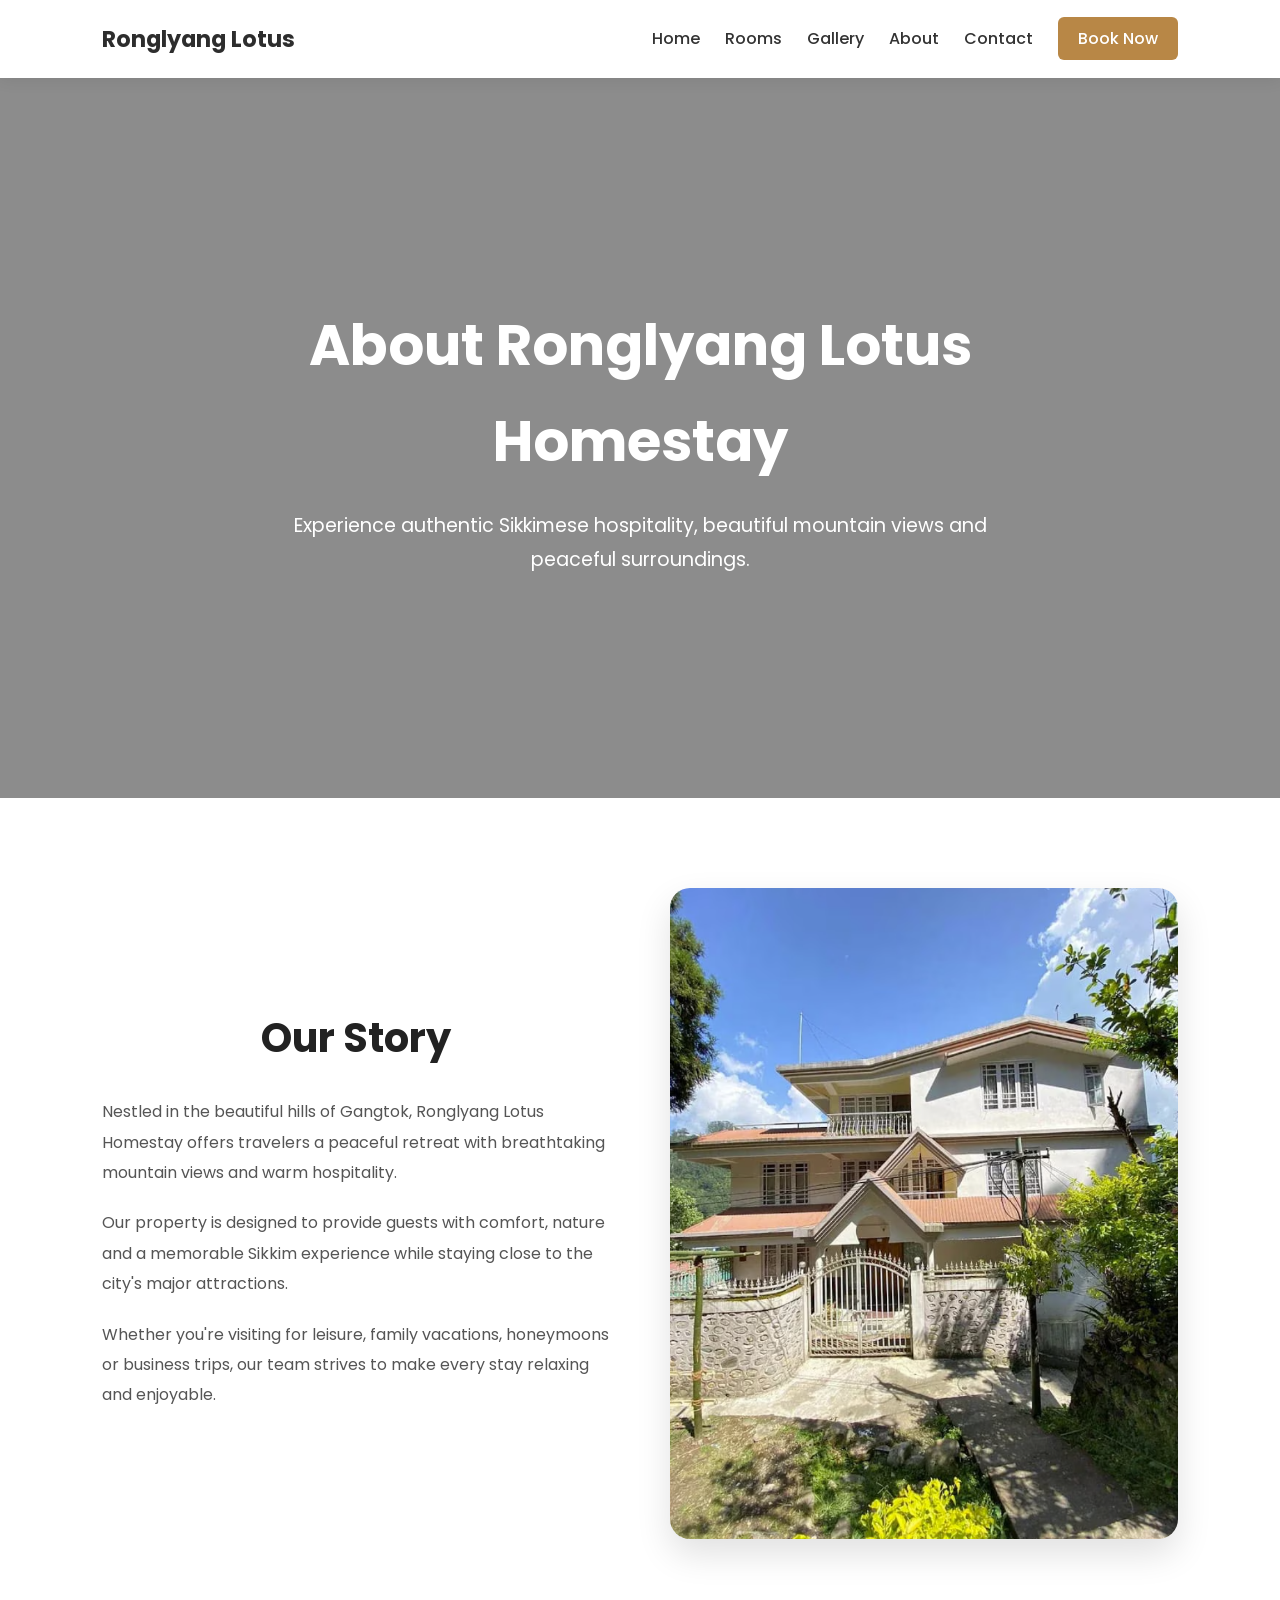
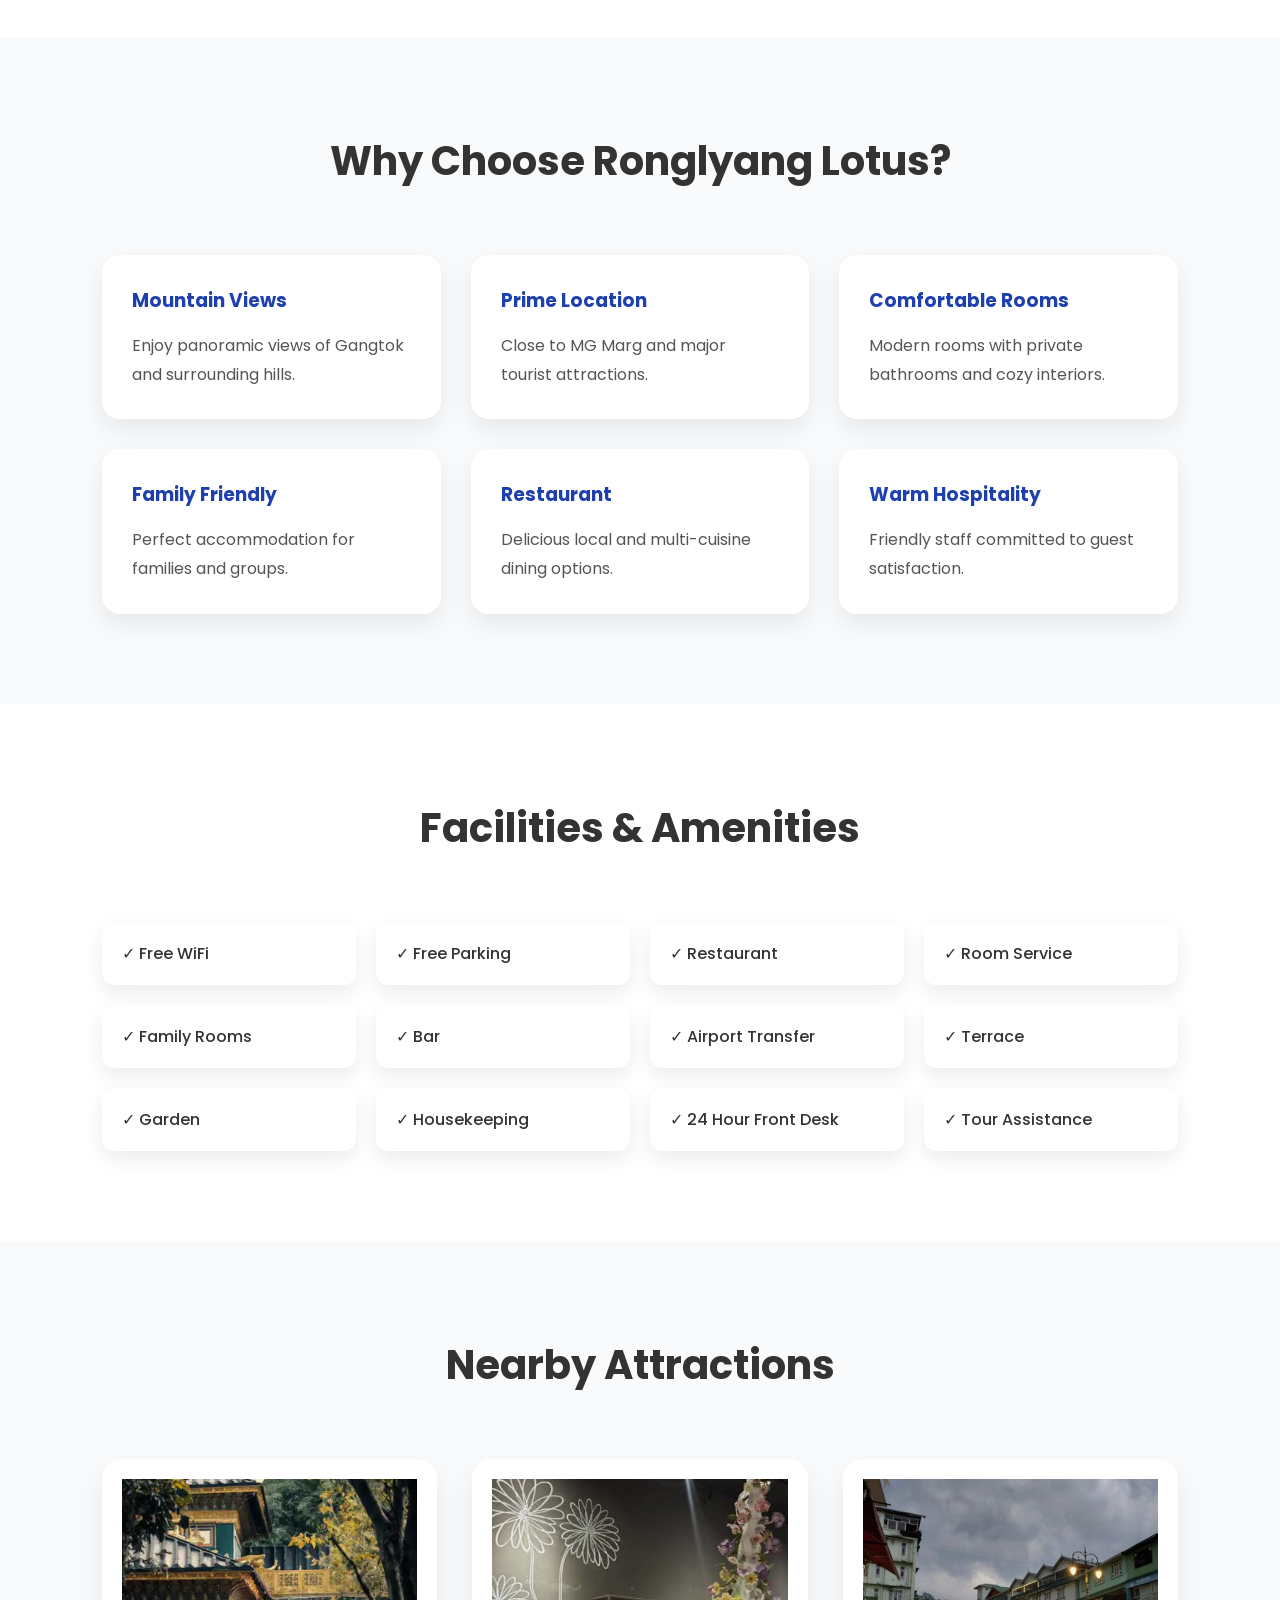
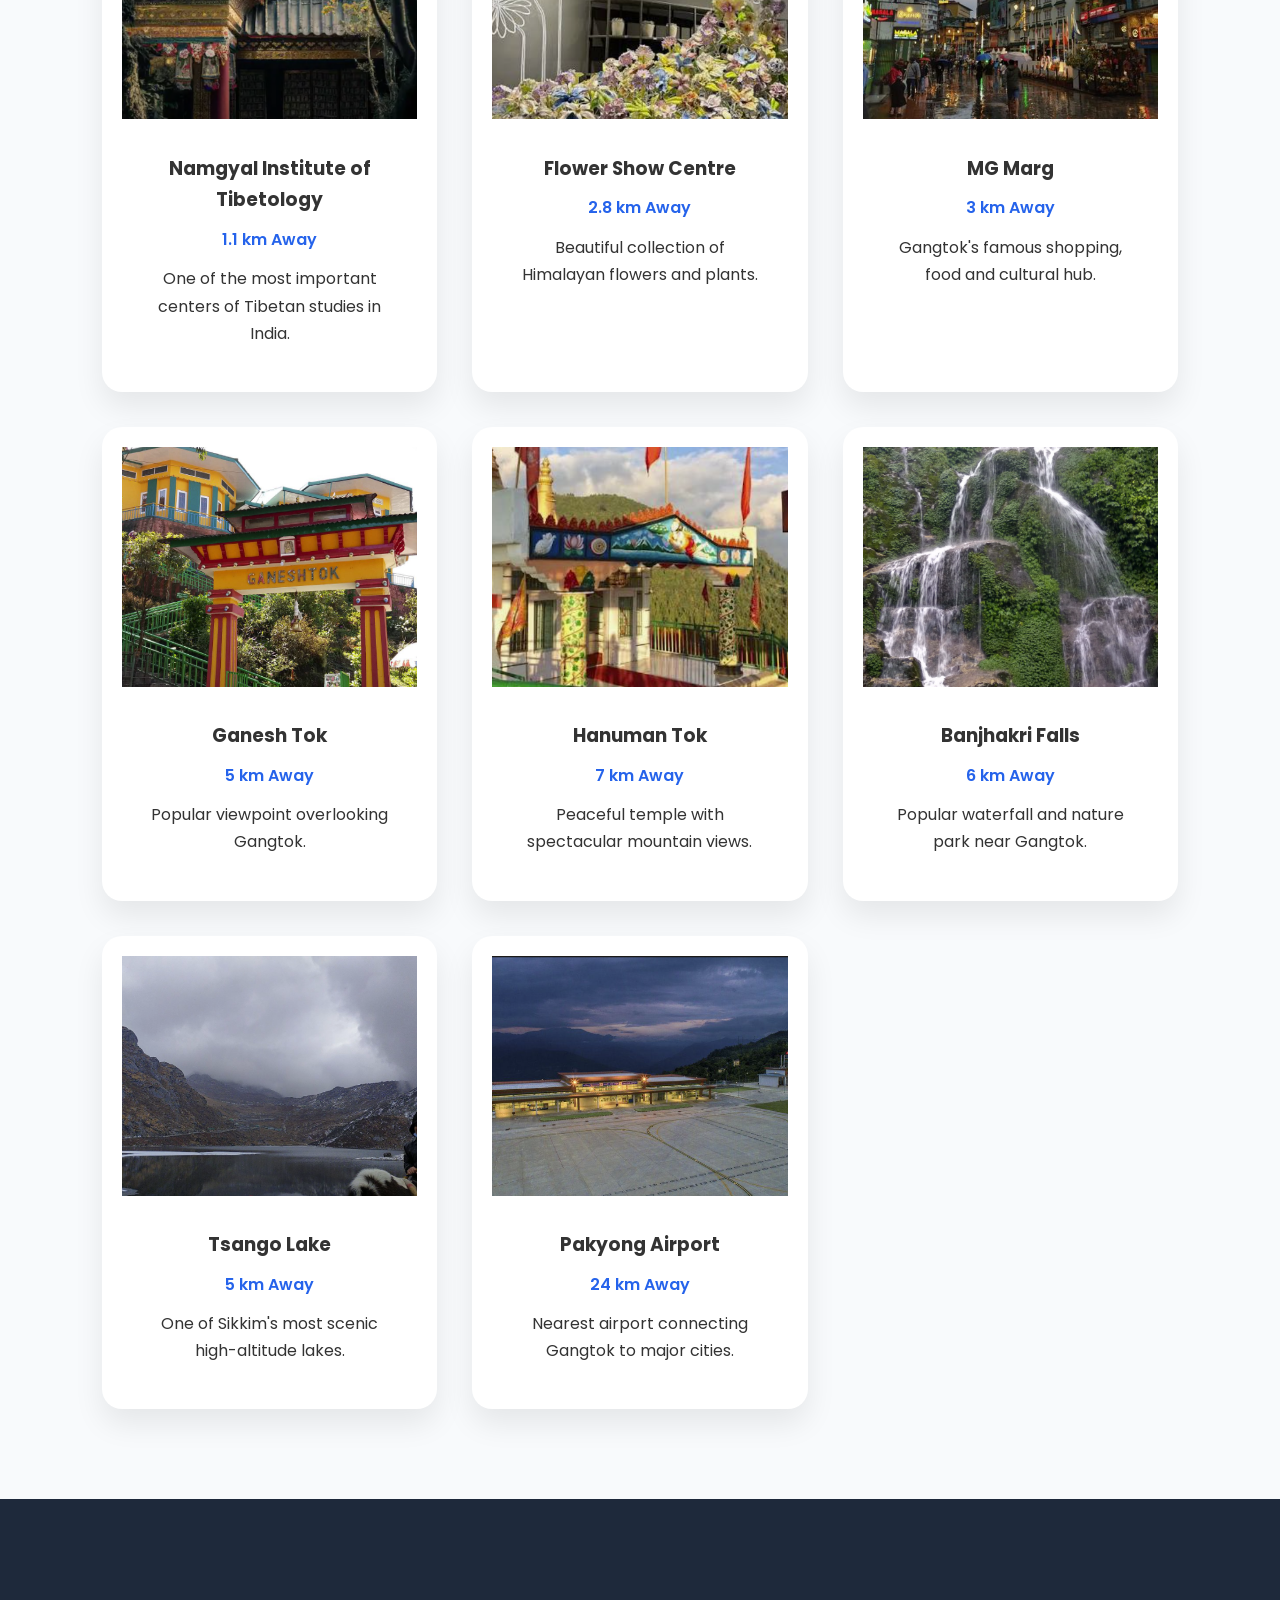
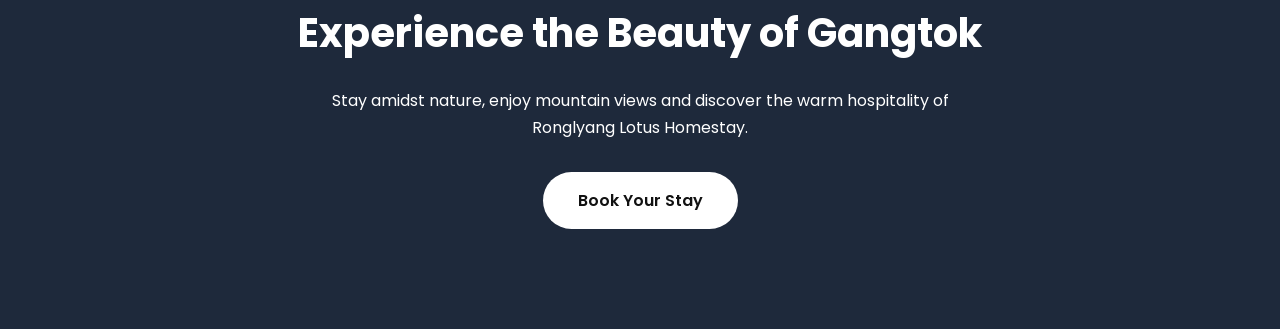
==== about.html @ 5c5edafa "Update about.html" ====
<!DOCTYPE html>
<html lang="en">

<head>

<meta charset="UTF-8">
<meta name="viewport" content="width=device-width, initial-scale=1.0">

<title>About Us | Ronglyang Lotus Homestay</title>

<link rel="stylesheet" href="assets/css/style.css">
<link rel="stylesheet" href="assets/css/about.css">

<link href="https://fonts.googleapis.com/css2?family=Poppins:wght@300;400;500;600;700&display=swap" rel="stylesheet">

</head>

<body>

<header>

<nav class="navbar">

<div class="logo">Ronglyang Lotus</div>

<ul class="nav-menu">
<li><a href="index.html">Home</a></li>
<li><a href="rooms.html">Rooms</a></li>
<li><a href="gallery.html">Gallery</a></li>
<li><a href="about.html">About</a></li>
<li><a href="contact.html">Contact</a></li>

<li>
<a href="contact.html" class="book-btn">
Book Now
</a>
</li>

</ul>

</nav>

</header>

<!-- HERO -->

<section class="about-hero">

<div class="about-hero-content">

<h1>About Ronglyang Lotus Homestay</h1>

<p>
Experience authentic Sikkimese hospitality,
beautiful mountain views and peaceful surroundings.
</p>

</div>

</section>

<!-- STORY -->

<section class="story-section">

<div class="story-grid">

<div class="story-content">

<h2>Our Story</h2>

<p>
Nestled in the beautiful hills of Gangtok, Ronglyang Lotus Homestay offers travelers a peaceful retreat with breathtaking mountain views and warm hospitality.
</p>

<p>
Our property is designed to provide guests with comfort, nature and a memorable Sikkim experience while staying close to the city's major attractions.
</p>

<p>
Whether you're visiting for leisure, family vacations, honeymoons or business trips, our team strives to make every stay relaxing and enjoyable.
</p>

</div>

<div class="story-image">

<img src="assets/gallery1.png" alt="Ronglyang Lotus Homestay">

</div>

</div>

</section>

<!-- WHY CHOOSE US -->

<section class="features-section">

<h2 class="section-title">
Why Choose Ronglyang Lotus?
</h2>

<div class="features-grid">

<div class="feature-card">
<h3>Mountain Views</h3>
<p>Enjoy panoramic views of Gangtok and surrounding hills.</p>
</div>

<div class="feature-card">
<h3>Prime Location</h3>
<p>Close to MG Marg and major tourist attractions.</p>
</div>

<div class="feature-card">
<h3>Comfortable Rooms</h3>
<p>Modern rooms with private bathrooms and cozy interiors.</p>
</div>

<div class="feature-card">
<h3>Family Friendly</h3>
<p>Perfect accommodation for families and groups.</p>
</div>

<div class="feature-card">
<h3>Restaurant</h3>
<p>Delicious local and multi-cuisine dining options.</p>
</div>

<div class="feature-card">
<h3>Warm Hospitality</h3>
<p>Friendly staff committed to guest satisfaction.</p>
</div>

</div>

</section>

<!-- FACILITIES -->

<section class="facilities-section">

<h2 class="section-title">
Facilities & Amenities
</h2>

<div class="facilities-grid">

<div class="facility-item">✓ Free WiFi</div>
<div class="facility-item">✓ Free Parking</div>
<div class="facility-item">✓ Restaurant</div>
<div class="facility-item">✓ Room Service</div>
<div class="facility-item">✓ Family Rooms</div>
<div class="facility-item">✓ Bar</div>
<div class="facility-item">✓ Airport Transfer</div>
<div class="facility-item">✓ Terrace</div>
<div class="facility-item">✓ Garden</div>
<div class="facility-item">✓ Housekeeping</div>
<div class="facility-item">✓ 24 Hour Front Desk</div>
<div class="facility-item">✓ Tour Assistance</div>

</div>

</section>

<!-- NEARBY ATTRACTIONS -->

<section class="attractions-section">

<h2 class="section-title">
Nearby Attractions
</h2>

<div class="attractions-grid">

<div class="attraction-card">

<img src="assets/tibetology.png">

<div class="attraction-content">
<h3>Namgyal Institute of Tibetology</h3>
<p class="distance">1.1 km Away</p>
<p>One of the most important centers of Tibetan studies in India.</p>
</div>

</div>

<div class="attraction-card">

<img src="assets/flower.png">

<div class="attraction-content">
<h3>Flower Show Centre</h3>
<p class="distance">2.8 km Away</p>
<p>Beautiful collection of Himalayan flowers and plants.</p>
</div>

</div>

<div class="attraction-card">

<img src="assets/mg-marg.png">

<div class="attraction-content">
<h3>MG Marg</h3>
<p class="distance">3 km Away</p>
<p>Gangtok's famous shopping, food and cultural hub.</p>
</div>

</div>

<div class="attraction-card">

<img src="assets/ganesh.png">

<div class="attraction-content">
<h3>Ganesh Tok</h3>
<p class="distance">5 km Away</p>
<p>Popular viewpoint overlooking Gangtok.</p>
</div>

</div>

<div class="attraction-card">

<img src="assets/hanuman.png">

<div class="attraction-content">
<h3>Hanuman Tok</h3>
<p class="distance">7 km Away</p>
<p>Peaceful temple with spectacular mountain views.</p>
</div>

</div>

<div class="attraction-card">

<img src="assets/Bhachakri.png">

<div class="attraction-content">
<h3>Banjhakri Falls</h3>
<p class="distance">6 km Away</p>
<p>Popular waterfall and nature park near Gangtok.</p>
</div>

</div>

<div class="attraction-card">

<img src="assets/tsomgo.png">

<div class="attraction-content">
<h3>Tsango Lake</h3>
<p class="distance">5 km Away</p>
<p>One of Sikkim's most scenic high-altitude lakes.</p>
</div>

</div>

<div class="attraction-card">

<img src="assets/pakyong-airport.png">

<div class="attraction-content">
<h3>Pakyong Airport</h3>
<p class="distance">24 km Away</p>
<p>Nearest airport connecting Gangtok to major cities.</p>
</div>

</div>

</div>

</section>

<section class="about-cta">

<h2>
Experience the Beauty of Gangtok
</h2>

<p>
Stay amidst nature, enjoy mountain views and discover the warm hospitality of Ronglyang Lotus Homestay.
</p>

<a href="contact.html" class="about-btn">
Book Your Stay
</a>

</section>

<script src="assets/js/app.js"></script>

</body>
</html>
---- assets/css/style.css ----
*{
margin:0;
padding:0;
box-sizing:border-box;
font-family:'Poppins',sans-serif;
}

html{
scroll-behavior:smooth;
}

body{
color:#333;
background:#fff;
line-height:1.7;
}

.container{
width:90%;
max-width:1200px;
margin:auto;
}

a{
text-decoration:none;
}

/* NAVBAR */

.navbar{
display:flex;
justify-content:space-between;
align-items:center;
padding:20px 8%;
background:#fff;
position:sticky;
top:0;
z-index:1000;
box-shadow:0 2px 15px rgba(0,0,0,.08);
}

.logo{
font-size:1.4rem;
font-weight:700;
color:#2d2d2d;
}

.nav-menu{
display:flex;
list-style:none;
gap:25px;
align-items:center;
}

.nav-menu a{
color:#333;
font-weight:500;
}

.book-btn{
background:#b88746;
color:#fff !important;
padding:10px 20px;
border-radius:6px;
}

/* HERO */

.hero{
height:100vh;

background:
linear-gradient(
rgba(0,0,0,.45),
rgba(0,0,0,.45)
),
url('../images/hero/hero.jpg');

background-size:cover;
background-position:center;

display:flex;
justify-content:center;
align-items:center;
text-align:center;
}

.hero-content{
max-width:800px;
padding:20px;
color:white;
}

.tagline{
display:inline-block;
padding:8px 20px;
background:rgba(255,255,255,.15);
border-radius:50px;
margin-bottom:20px;
}

.hero h1{
font-size:4rem;
margin-bottom:20px;
}

.hero p{
font-size:1.1rem;
margin-bottom:30px;
}

.hero-buttons{
display:flex;
justify-content:center;
gap:15px;
flex-wrap:wrap;
}

.primary-btn{
background:#b88746;
color:white;
padding:15px 30px;
border-radius:8px;
}

.secondary-btn{
border:2px solid white;
color:white;
padding:15px 30px;
border-radius:8px;
}

/* SECTIONS */

section{
padding:90px 0;
}

section h2{
text-align:center;
margin-bottom:40px;
font-size:2rem;
}

/* ABOUT */

.about p{
max-width:900px;
margin:auto;
text-align:center;
}

/* FEATURES */

.feature-grid{
display:grid;
grid-template-columns:repeat(auto-fit,minmax(250px,1fr));
gap:25px;
}

.feature-card{
padding:25px;
background:white;
border-radius:12px;
box-shadow:0 5px 20px rgba(0,0,0,.08);
}

/* ROOMS */

.room-grid{
display:grid;
grid-template-columns:repeat(auto-fit,minmax(300px,1fr));
gap:30px;
}

.room-card{
background:white;
border-radius:12px;
overflow:hidden;
box-shadow:0 5px 20px rgba(0,0,0,.08);
}

.room-card img{
width:100%;
height:250px;
object-fit:cover;
}

.room-content{
padding:20px;
}

.room-content a{
display:inline-block;
margin-top:15px;
color:#b88746;
font-weight:600;
}

/* ATTRACTIONS */

.attraction-grid{
display:grid;
grid-template-columns:repeat(auto-fit,minmax(200px,1fr));
gap:20px;
}

.attraction-card{
padding:20px;
text-align:center;
background:#f5f5f5;
border-radius:10px;
}

/* CTA */

.cta{
background:#111;
color:white;
text-align:center;
}

.cta p{
margin:20px 0;
}

/* FOOTER */

footer{
background:#000;
color:white;
text-align:center;
padding:40px 0;
}

footer h3{
margin-bottom:10px;
}

/* MOBILE */

@media(max-width:768px){

.navbar{
flex-direction:column;
gap:15px;
}

.nav-menu{
flex-wrap:wrap;
justify-content:center;
}

.hero h1{
font-size:2.4rem;
}

.hero p{
font-size:1rem;
}
/* ABOUT PAGE */

.about-hero{
height:60vh;

background:
linear-gradient(
rgba(0,0,0,.45),
rgba(0,0,0,.45)
),
url('../images/hero/hero.jpg');

background-size:cover;
background-position:center;

display:flex;
justify-content:center;
align-items:center;
text-align:center;
color:white;
}

.about-hero-content h1{
font-size:3rem;
margin-bottom:15px;
}

.about-story{
padding:80px 0;
}

.about-grid{
display:grid;
grid-template-columns:1fr 1fr;
gap:50px;
align-items:center;
}

.about-image{
width:100%;
border-radius:15px;
}

.why-us{
padding:80px 0;
background:#fafafa;
}

.why-grid{
display:grid;
grid-template-columns:
repeat(auto-fit,minmax(250px,1fr));
gap:25px;
margin-top:40px;
}

.why-card{
background:white;
padding:25px;
border-radius:10px;
box-shadow:0 5px 20px rgba(0,0,0,.08);
}

.facilities{
padding:80px 0;
}

.facility-grid{
display:grid;
grid-template-columns:
repeat(auto-fit,minmax(220px,1fr));
gap:20px;
margin-top:40px;
}

.facility{
background:#f7f7f7;
padding:20px;
text-align:center;
border-radius:10px;
}

.attractions-section{
padding:80px 0;
background:#fafafa;
}

.attraction-grid{
display:grid;
grid-template-columns:
repeat(auto-fit,minmax(250px,1fr));
gap:25px;
margin-top:40px;
}

.attraction-box{
background:white;
padding:25px;
border-radius:10px;
box-shadow:0 5px 20px rgba(0,0,0,.08);
}

.testimonials{
padding:80px 0;
}

.testimonial-grid{
display:grid;
grid-template-columns:
repeat(auto-fit,minmax(280px,1fr));
gap:25px;
margin-top:40px;
}

.testimonial{
background:white;
padding:25px;
border-radius:10px;
box-shadow:0 5px 20px rgba(0,0,0,.08);
}

.testimonial h4{
margin-top:15px;
color:#b88746;
}

@media(max-width:900px){

.about-grid{
grid-template-columns:1fr;
}

.about-hero-content h1{
font-size:2.2rem;
}

}
/* ==========================
   GALLERY PAGE
========================== */

.gallery-hero{
height:60vh;

background:
linear-gradient(
rgba(0,0,0,.45),
rgba(0,0,0,.45)
),
url('../images/hero/hero.jpg');

background-size:cover;
background-position:center;

display:flex;
justify-content:center;
align-items:center;
text-align:center;
color:white;
}

.gallery-hero-content h1{
font-size:3rem;
margin-bottom:15px;
}

.gallery-section{
padding:80px 0;
}

.gallery-grid{

display:grid;

grid-template-columns:
repeat(auto-fit,minmax(280px,1fr));

gap:20px;

margin-top:40px;
}

.gallery-grid img{

width:100%;

height:260px;

object-fit:cover;

border-radius:12px;

cursor:pointer;

transition:.3s ease;
}

.gallery-grid img:hover{

transform:scale(1.03);
}

/* LIGHTBOX */

.lightbox{

display:none;

position:fixed;

top:0;
left:0;

width:100%;
height:100%;

background:rgba(0,0,0,.9);

justify-content:center;
align-items:center;

z-index:9999;
}

.lightbox-img{

max-width:90%;
max-height:90%;

border-radius:10px;
}

.close-btn{

position:absolute;

top:30px;
right:40px;

font-size:40px;

color:white;

cursor:pointer;
}

@media(max-width:768px){

.gallery-hero-content h1{
font-size:2.2rem;
}

.gallery-grid img{
height:220px;
}

.close-btn{
right:20px;
top:20px;
}
/* ==========================
   CONTACT PAGE
========================== */

.contact-hero{
height:60vh;

background:
linear-gradient(
rgba(0,0,0,.45),
rgba(0,0,0,.45)
),
url('../images/hero/hero.jpg');

background-size:cover;
background-position:center;

display:flex;
justify-content:center;
align-items:center;
text-align:center;

color:white;
}

.contact-hero-content h1{
font-size:3rem;
margin-bottom:15px;
}

.contact-section{
padding:80px 0;
}

.contact-grid{

display:grid;

grid-template-columns:1fr 1fr;

gap:50px;
}

.contact-info h2,
.contact-form-box h2{
margin-bottom:25px;
}

.info-box{
margin-bottom:25px;
}

.contact-form-box form{
display:flex;
flex-direction:column;
gap:15px;
}

.contact-form-box input,
.contact-form-box textarea,
.contact-form-box select{

padding:15px;

border:1px solid #ddd;

border-radius:8px;

font-size:1rem;
}

.contact-form-box button{

background:#b88746;

color:white;

border:none;

padding:15px;

border-radius:8px;

cursor:pointer;

font-size:1rem;
}

.whatsapp-btn{

display:inline-block;

background:#25d366;

color:white;

padding:14px 25px;

border-radius:8px;

margin-top:20px;
}

.map-section{
padding:80px 0;
background:#fafafa;
}

.map-container iframe{

width:100%;

height:450px;

border:none;

border-radius:12px;
}

@media(max-width:900px){

.contact-grid{
grid-template-columns:1fr;
}

.contact-hero-content h1{
font-size:2.2rem;
}

.map-container iframe{
height:350px;
}

.nearby-section{
padding:80px 8%;
background:#fafafa;
}

.scroll-gallery{
display:flex;
overflow-x:auto;
gap:25px;
padding-bottom:20px;
scroll-behavior:smooth;
}

.scroll-gallery::-webkit-scrollbar{
height:8px;
}

.place-card{
min-width:320px;
background:#fff;
border-radius:16px;
overflow:hidden;
box-shadow:0 5px 20px rgba(0,0,0,.08);
}

.place-card img{
width:100%;
height:220px;
object-fit:cover;
}

.place-content{
padding:20px;
}

.place-content h3{
margin-bottom:10px;
}

.place-content span{
display:block;
margin-bottom:10px;
font-weight:600;
color:#0b7dda;
}
}
---- assets/css/about.css ----
/* HERO */

.about-hero{
    height:80vh;
    background:
    linear-gradient(rgba(0,0,0,.45),rgba(0,0,0,.45)),
    url("../images/about/homestay-hero.jpg");
    background-size:cover;
    background-position:center;
    display:flex;
    align-items:center;
    justify-content:center;
    text-align:center;
    color:#fff;
}

.about-hero-content{
    max-width:800px;
    padding:20px;
}

.about-hero h1{
    font-size:3.5rem;
    margin-bottom:20px;
}

.about-hero p{
    font-size:1.2rem;
    line-height:1.8;
}

/* STORY */

.story-section{
    padding:90px 8%;
}

.story-grid{
    display:grid;
    grid-template-columns:1fr 1fr;
    gap:60px;
    align-items:center;
}

.story-content h2{
    font-size:2.5rem;
    margin-bottom:25px;
    color:#222;
}

.story-content p{
    line-height:1.9;
    color:#555;
    margin-bottom:20px;
}

.story-image img{
    width:100%;
    border-radius:20px;
    box-shadow:0 15px 35px rgba(0,0,0,.12);
}

/* FEATURES */

.features-section{
    padding:90px 8%;
    background:#f8fafc;
}

.section-title{
    text-align:center;
    font-size:2.5rem;
    margin-bottom:60px;
}

.features-grid{
    display:grid;
    grid-template-columns:repeat(auto-fit,minmax(280px,1fr));
    gap:30px;
}

.feature-card{
    background:#fff;
    padding:30px;
    border-radius:18px;
    box-shadow:0 10px 25px rgba(0,0,0,.08);
    transition:.3s;
}

.feature-card:hover{
    transform:translateY(-8px);
}

.feature-card h3{
    margin-bottom:15px;
    color:#1e40af;
}

.feature-card p{
    color:#555;
    line-height:1.8;
}

/* FACILITIES */

.facilities-section{
    padding:90px 8%;
}

.facilities-grid{
    display:grid;
    grid-template-columns:repeat(auto-fit,minmax(220px,1fr));
    gap:20px;
}

.facility-item{
    background:#fff;
    padding:18px 20px;
    border-radius:12px;
    box-shadow:0 8px 20px rgba(0,0,0,.08);
    font-weight:500;
}

/* ATTRACTIONS */

.attractions-section{
    padding:90px 8%;
    background:#f8fafc;
}

.attractions-grid{
    display:grid;
    grid-template-columns:repeat(auto-fit,minmax(320px,1fr));
    gap:35px;
}

.attraction-card{
    background:#fff;
    border-radius:20px;
    overflow:hidden;
    box-shadow:0 15px 30px rgba(0,0,0,.08);
    transition:.3s;
}

.attraction-card:hover{
    transform:translateY(-8px);
}

.attraction-card img{
    width:100%;
    height:240px;
    object-fit:cover;
}

.attraction-content{
    padding:25px;
}

.attraction-content h3{
    margin-bottom:10px;
}

.distance{
    color:#2563eb;
    font-weight:600;
    margin-bottom:12px;
}

/* CTA */

.about-cta{
    padding:100px 8%;
    text-align:center;
    background:#1e293b;
    color:white;
}

.about-cta h2{
    font-size:2.5rem;
    margin-bottom:20px;
}

.about-cta p{
    max-width:700px;
    margin:auto;
    margin-bottom:30px;
}

.about-btn{
    display:inline-block;
    background:white;
    color:#111;
    padding:15px 35px;
    border-radius:50px;
    text-decoration:none;
    font-weight:600;
}

/* MOBILE */

@media(max-width:768px){

.story-grid{
    grid-template-columns:1fr;
}

.about-hero h1{
    font-size:2.3rem;
}

.section-title{
    font-size:2rem;
}

}
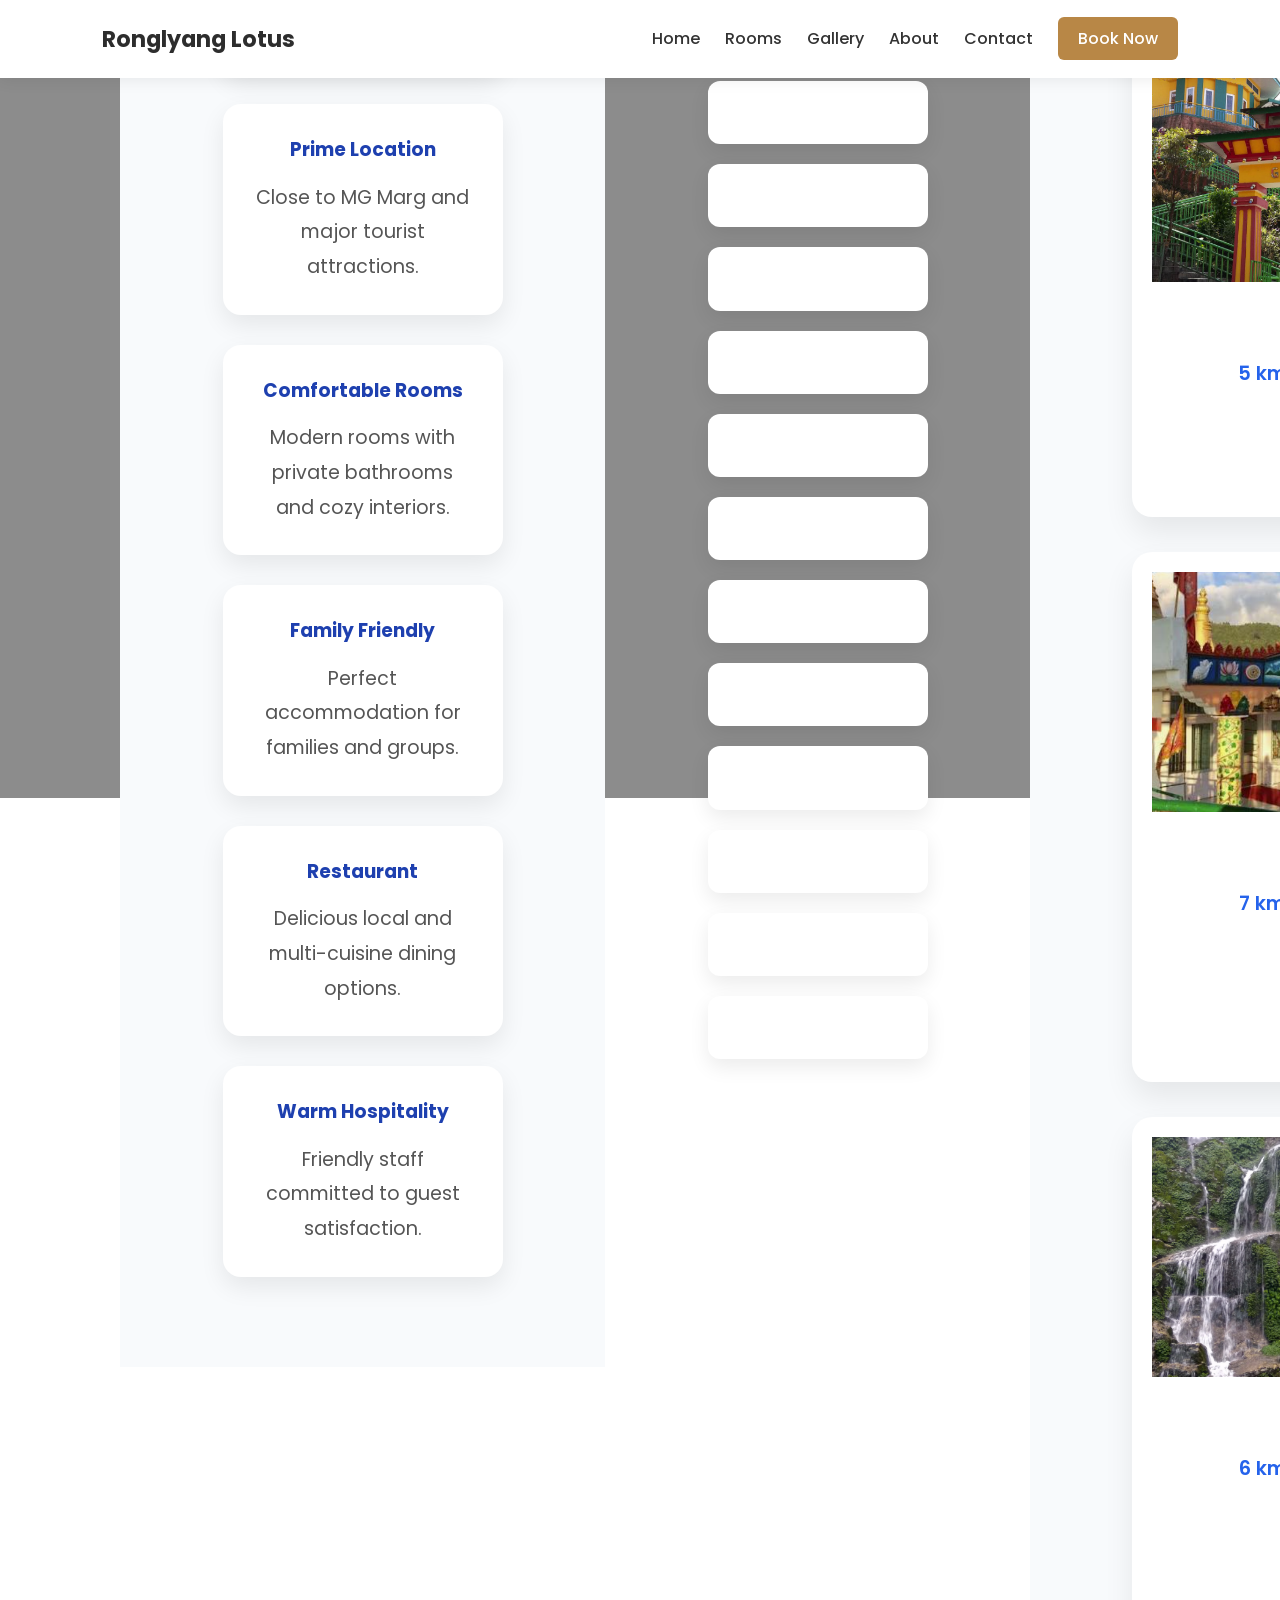
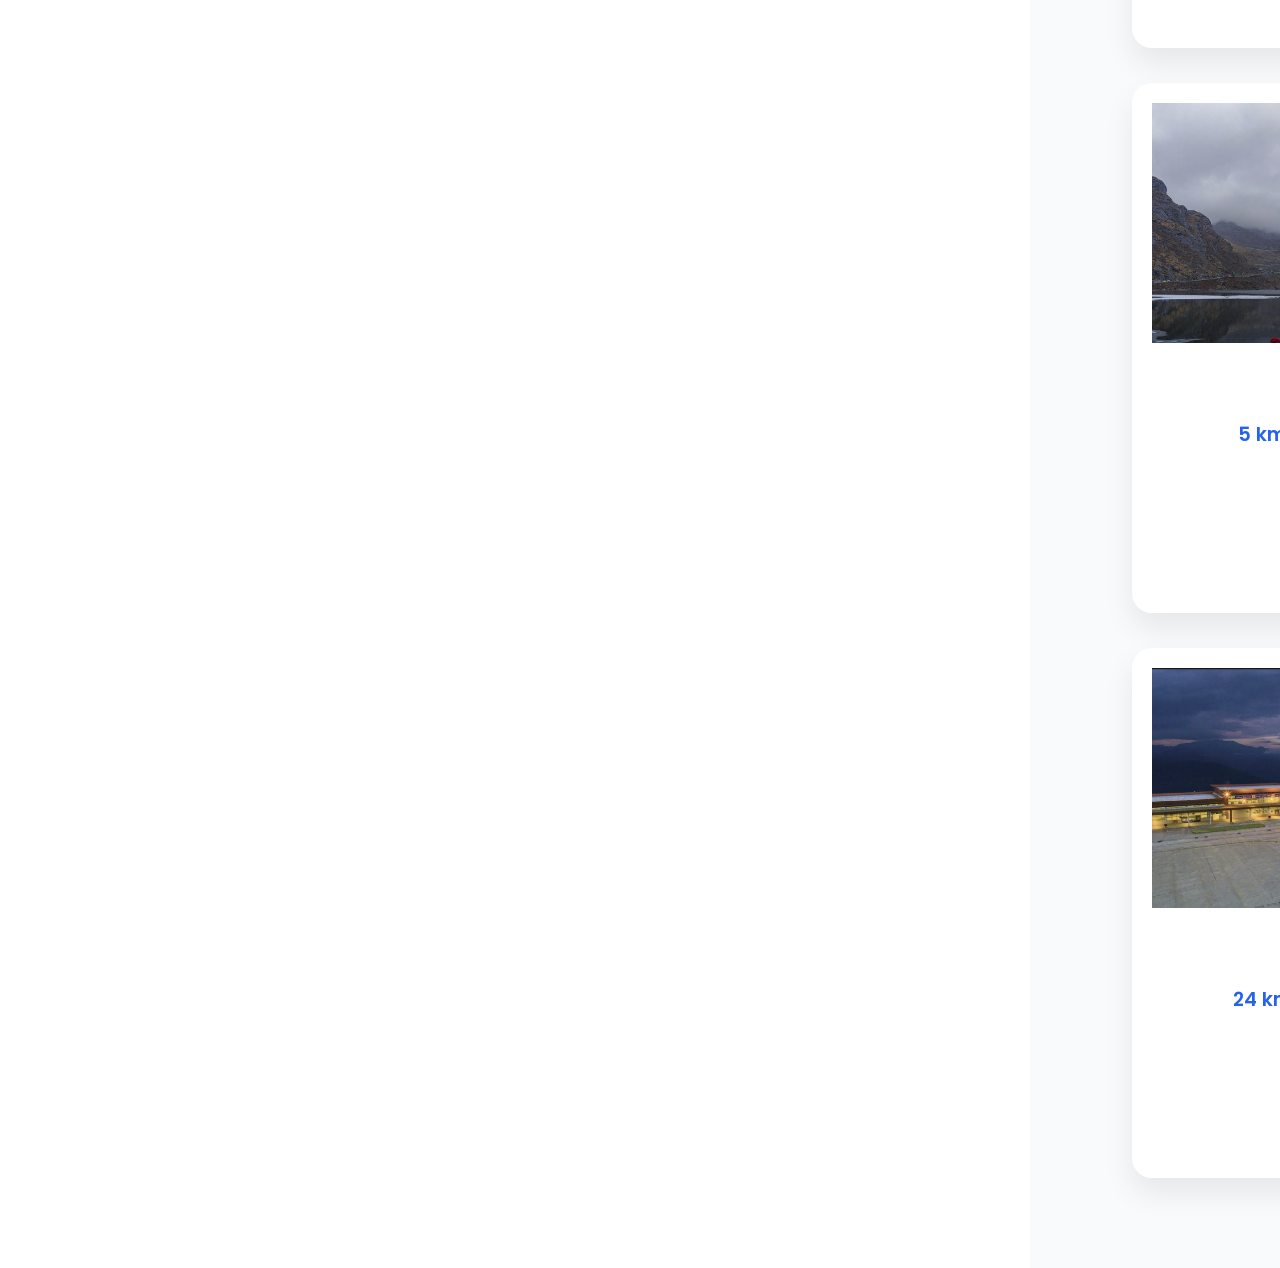
==== commit 9ab9bd3b: "Add hero image to about section Added hero image for Ronglyang Lotus Homestay section." ====
--- a/about.html
+++ b/about.html
@@ -46,6 +46,12 @@
 
 <section class="about-hero">
 
+<img
+src="assets/images/about/homestay-hero.jpg"
+alt="Ronglyang Lotus Homestay"
+class="hero-image"
+>
+
 <div class="about-hero-content">
 
 <h1>About Ronglyang Lotus Homestay</h1>
@@ -56,9 +62,6 @@
 </p>
 
 </div>
-
-</section>
-
 <!-- STORY -->
 
 <section class="story-section">
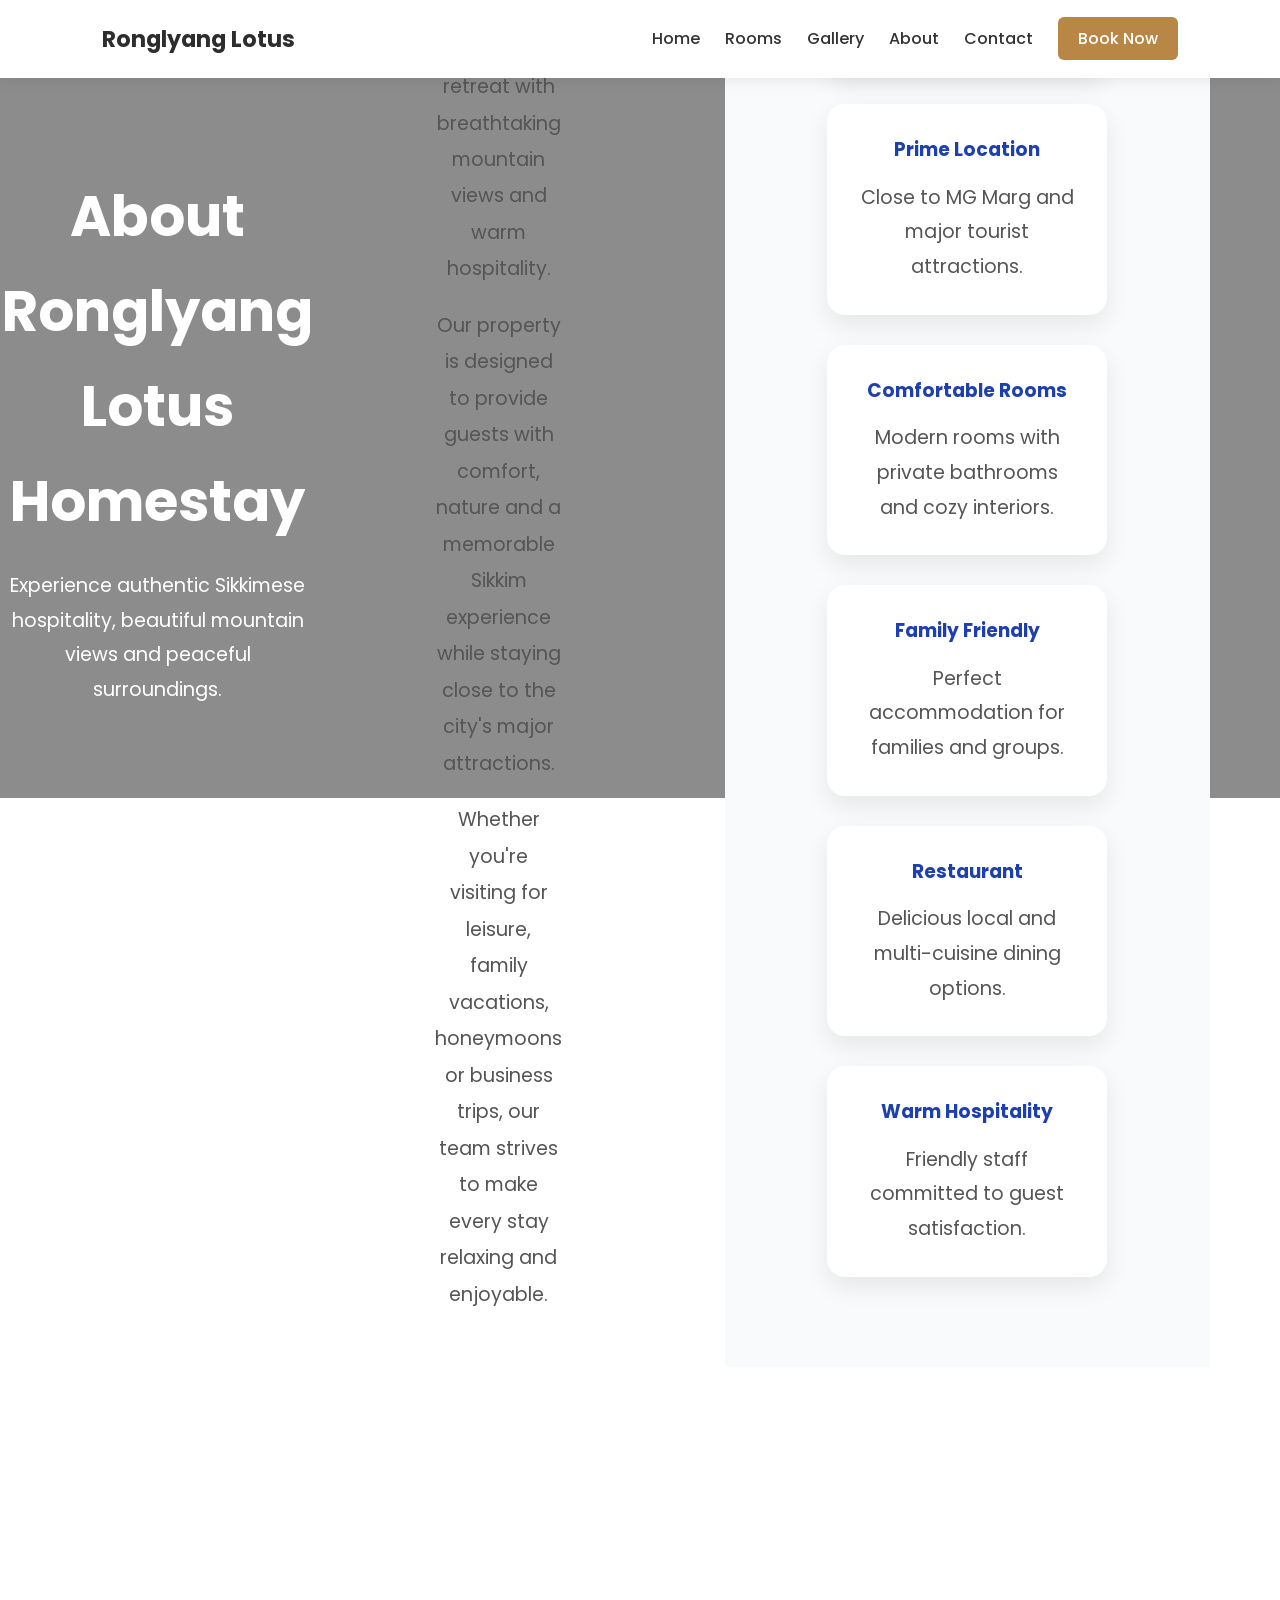
==== commit 2eb8407e: "Update about.html" ====
--- a/about.html
+++ b/about.html
@@ -47,7 +47,7 @@
 <section class="about-hero">
 
 <img
-src="assets/images/about/homestay-hero.jpg"
+src="assets/gallery2.png"
 alt="Ronglyang Lotus Homestay"
 class="hero-image"
 >
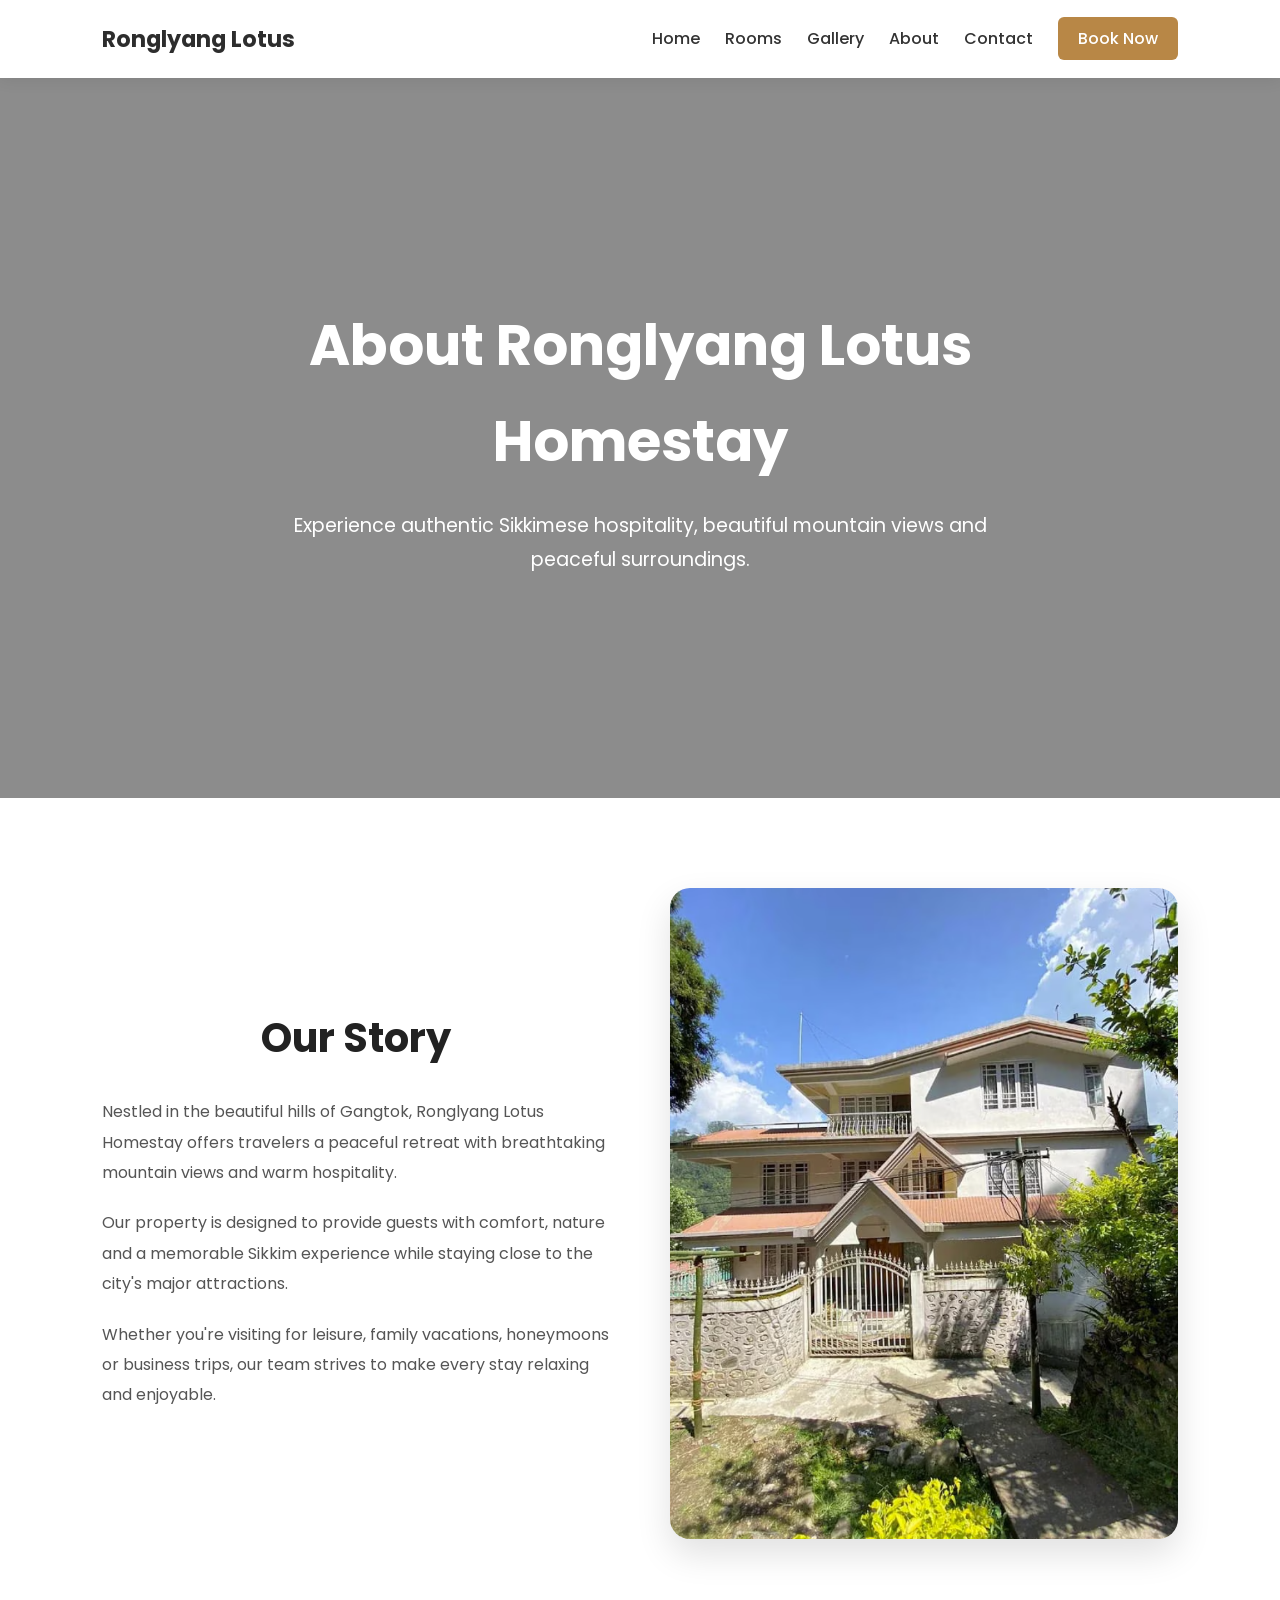
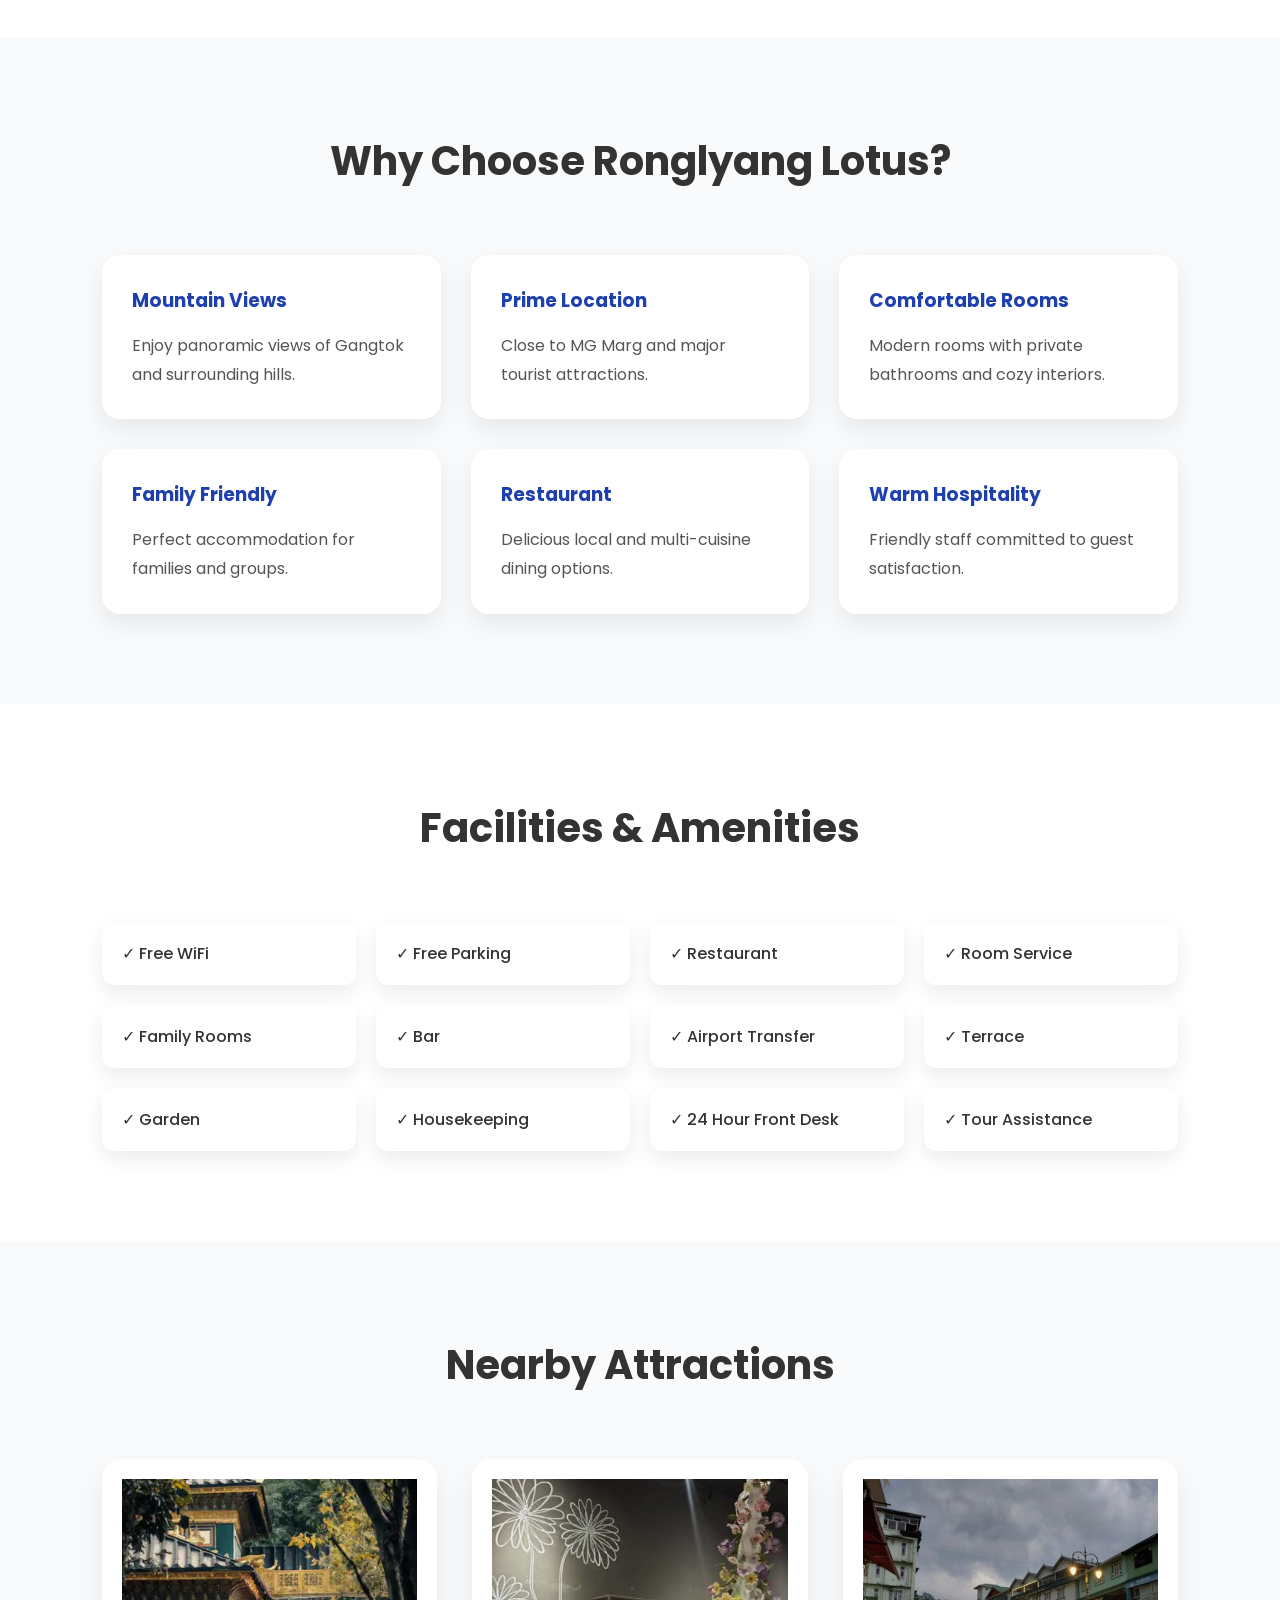
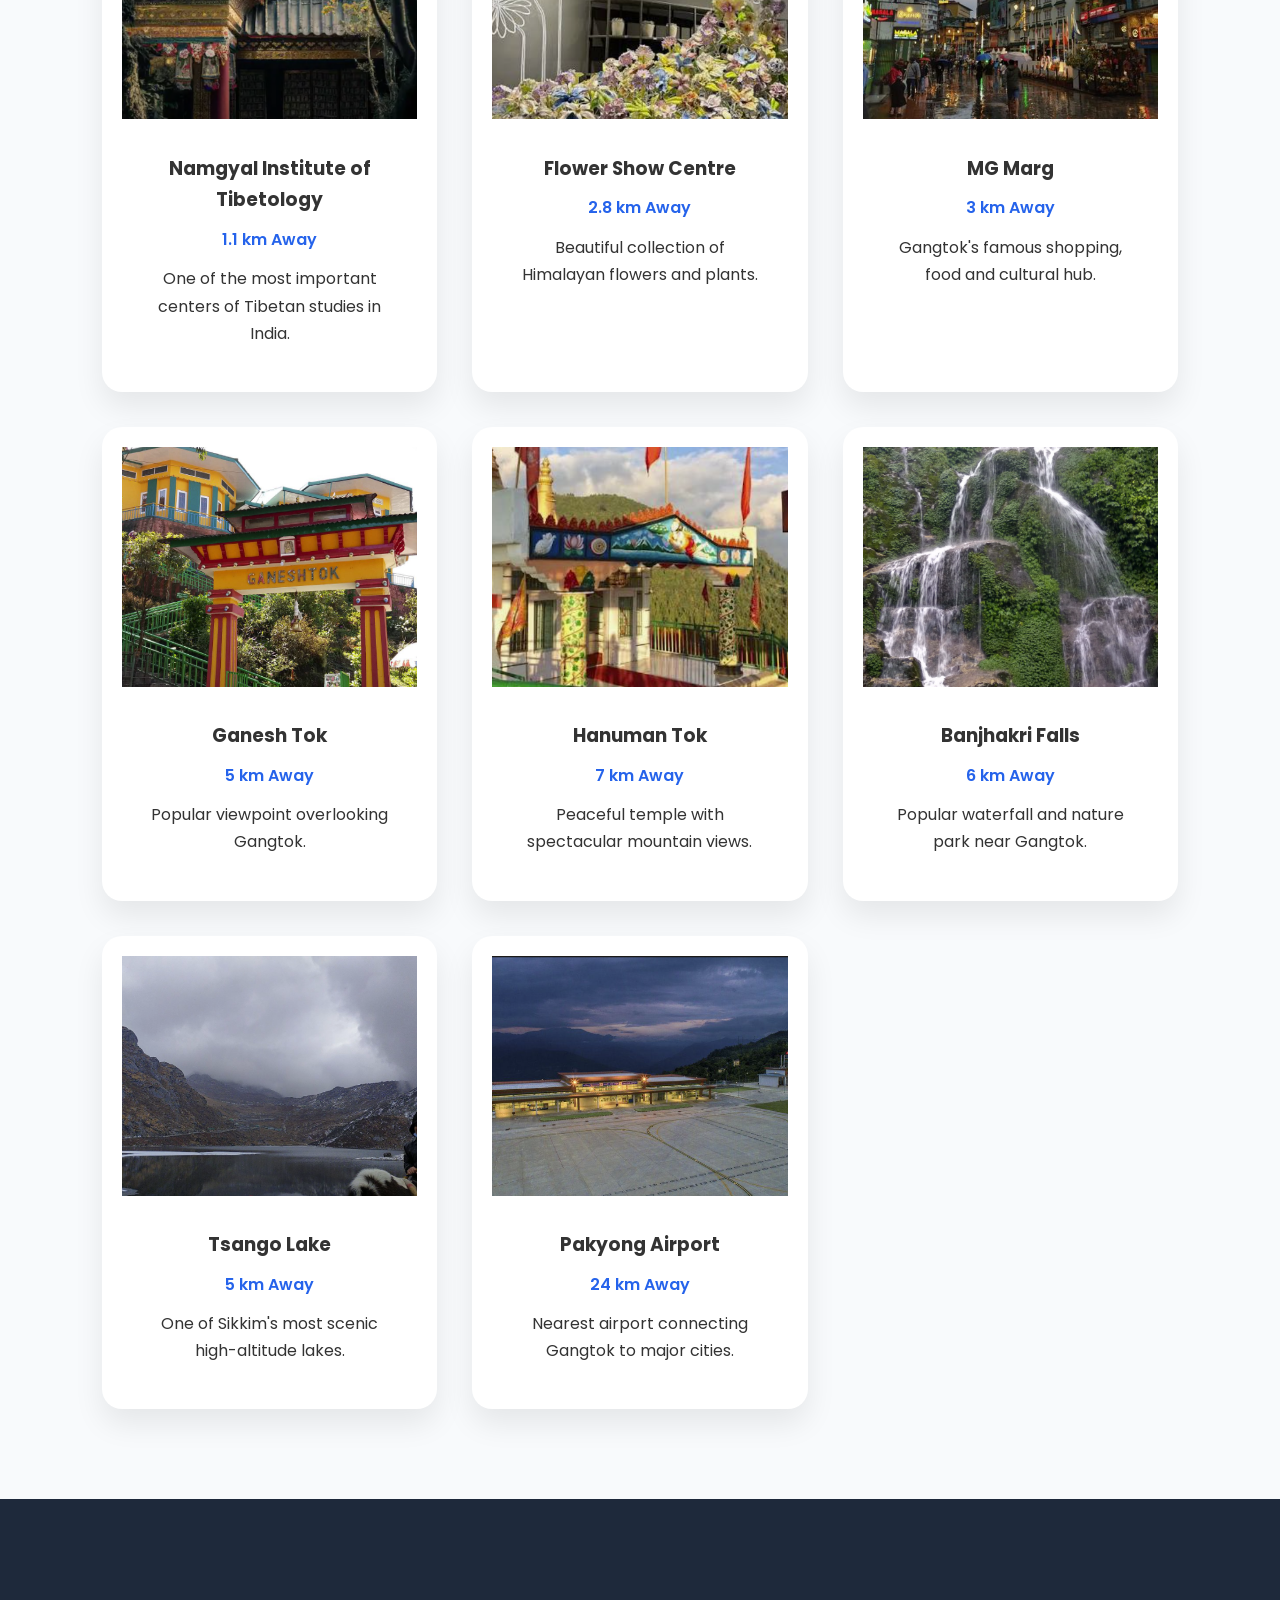
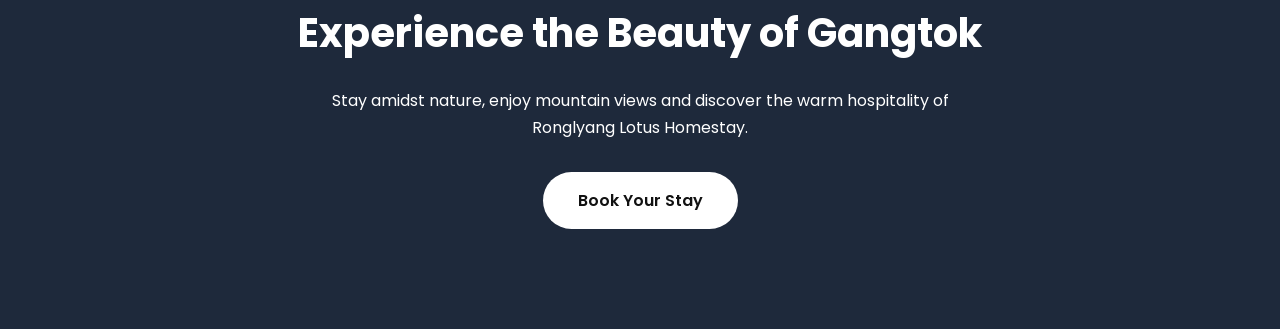
==== commit cab7ab09: "Update about.html" ====
--- a/about.html
+++ b/about.html
@@ -44,13 +44,11 @@
 
 <!-- HERO -->
 
+<!-- HERO -->
+
 <section class="about-hero">
 
-<img
-src="assets/gallery2.png"
-alt="Ronglyang Lotus Homestay"
-class="hero-image"
->
+<div class="hero-overlay"></div>
 
 <div class="about-hero-content">
 
@@ -62,6 +60,8 @@
 </p>
 
 </div>
+
+</section>
 <!-- STORY -->
 
 <section class="story-section">
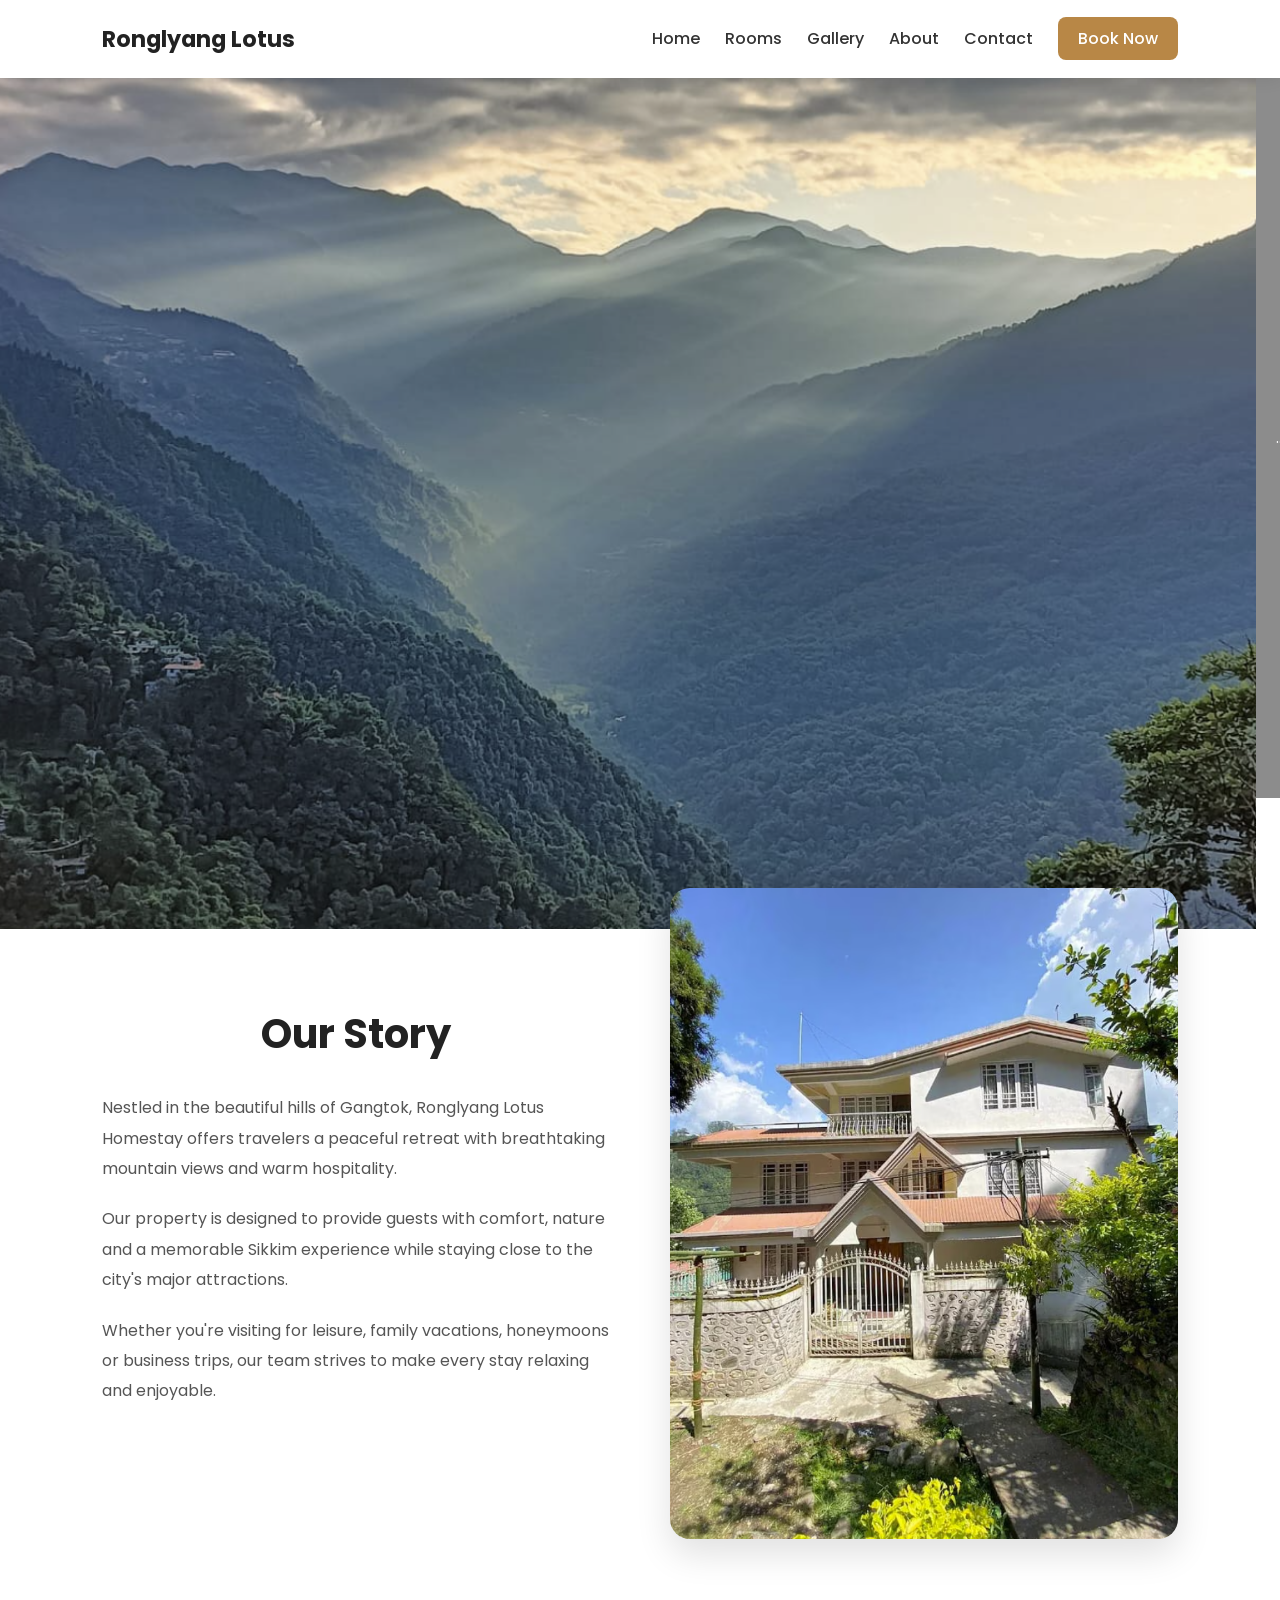
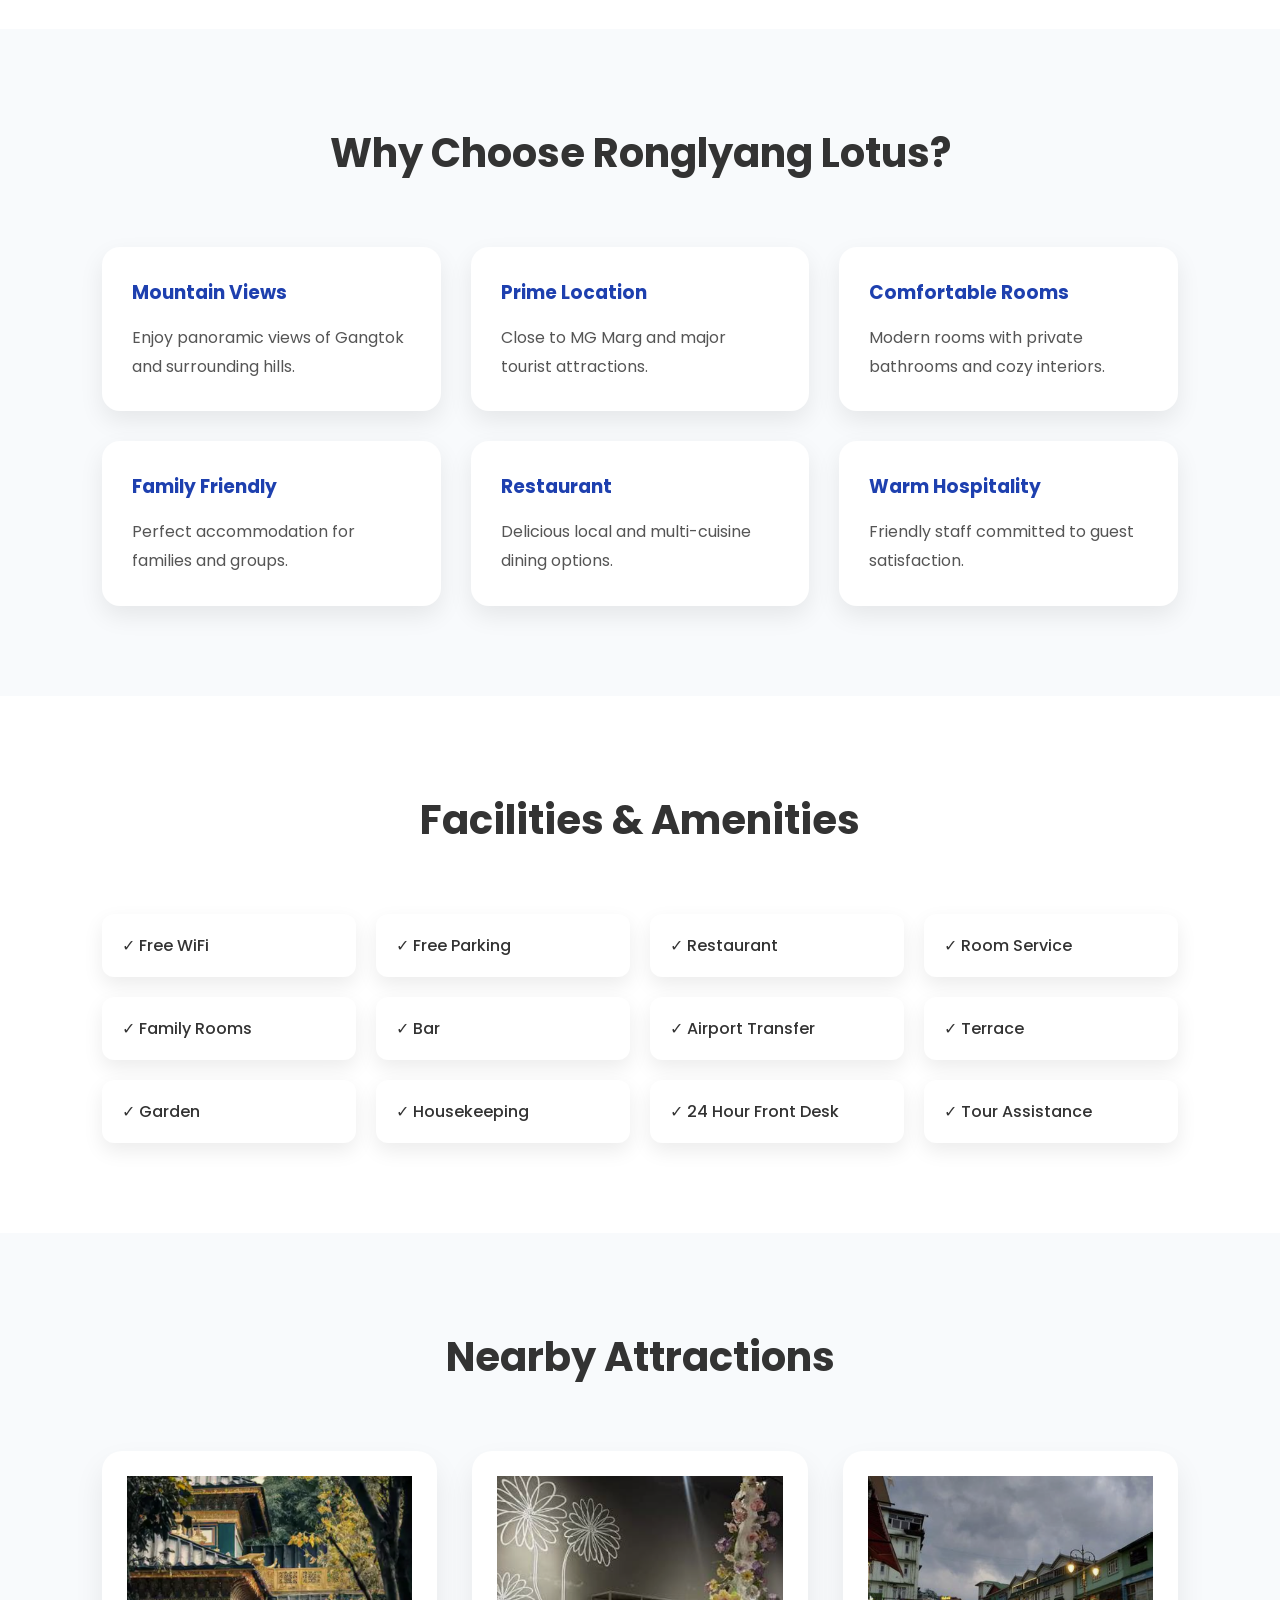
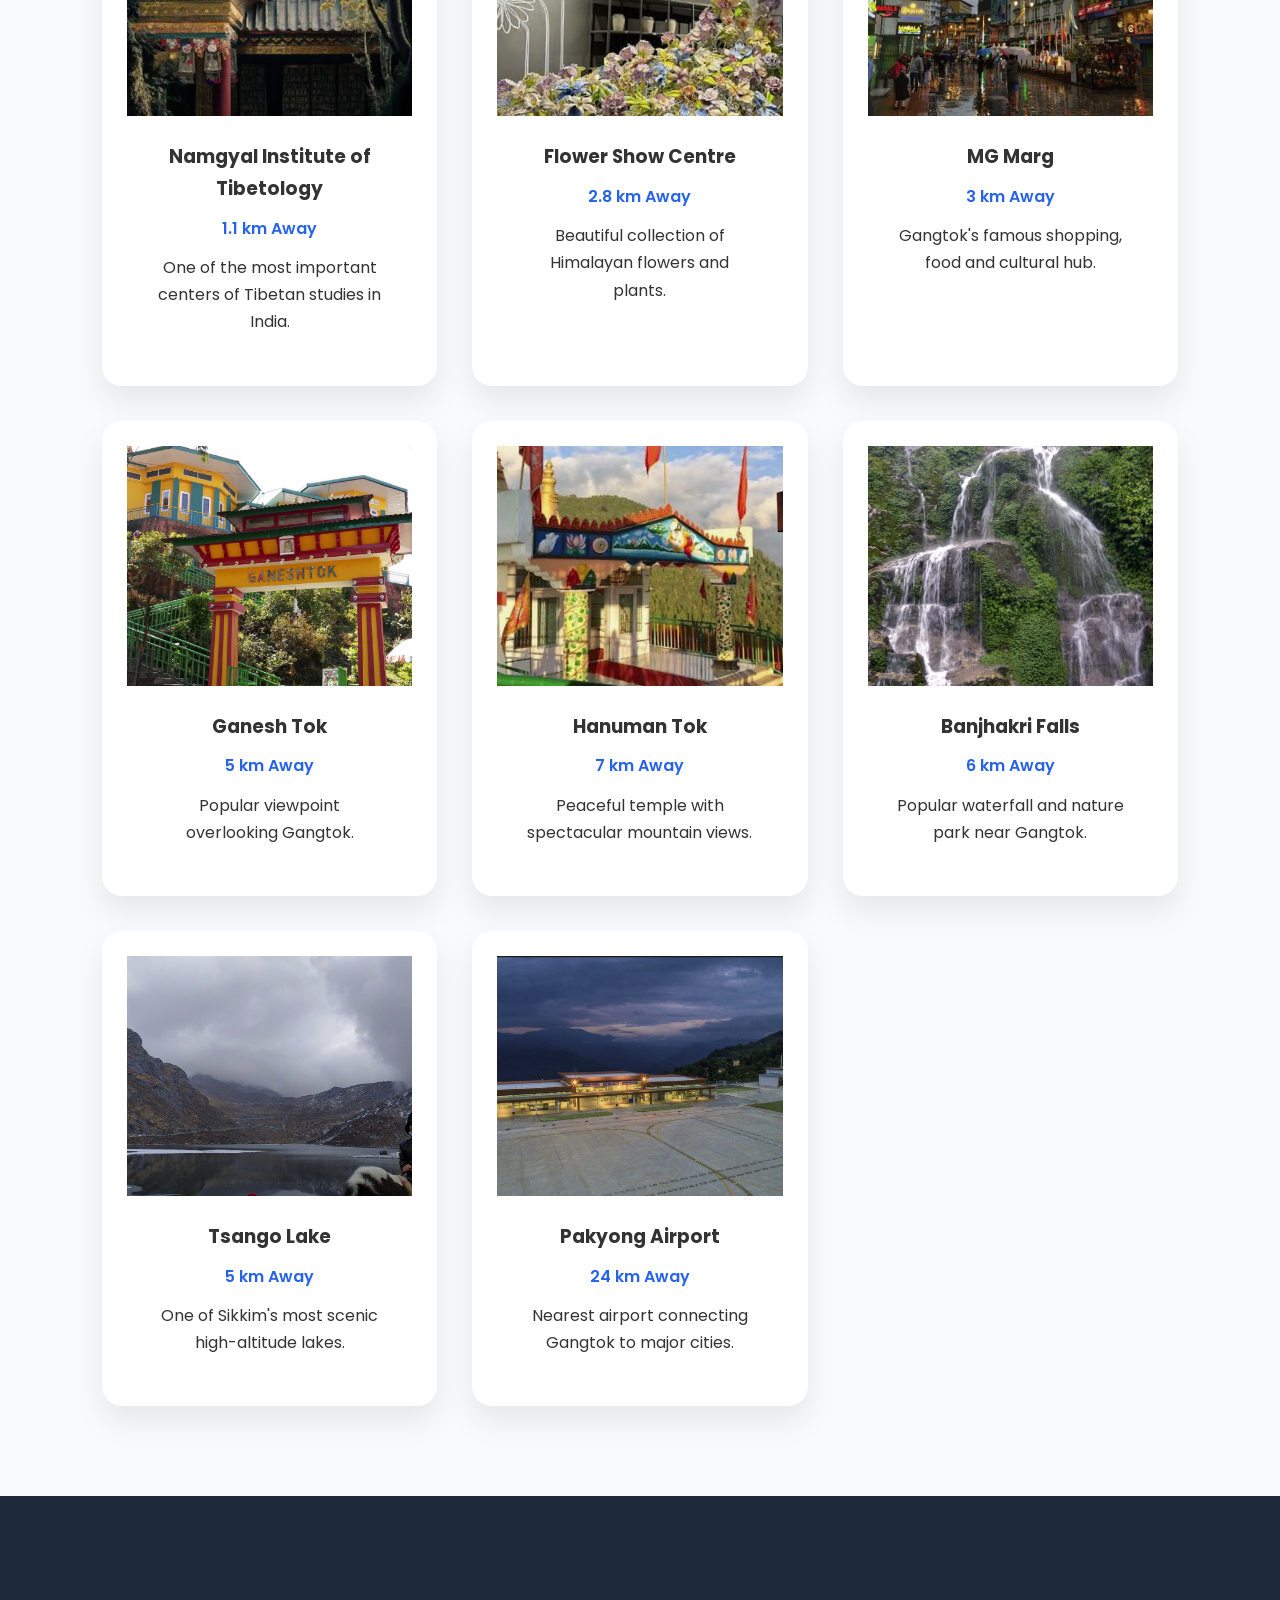
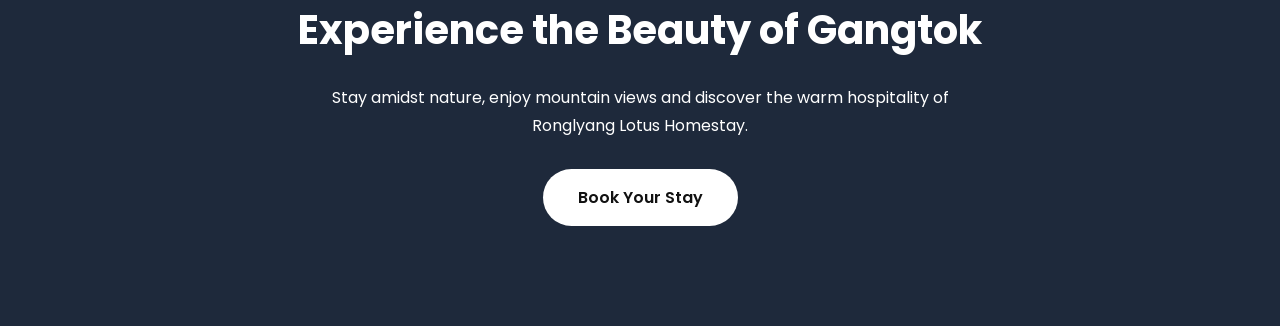
==== commit 644c75f1: "Update about.html" ====
--- a/about.html
+++ b/about.html
@@ -48,17 +48,14 @@
 
 <section class="about-hero">
 
-<div class="hero-overlay"></div>
+<img
+src="assets/gallery2.png"
+alt="Ronglyang Lotus Homestay"
+class="hero-image"
+>
 
 <div class="about-hero-content">
-
-<h1>About Ronglyang Lotus Homestay</h1>
-
-<p>
-Experience authentic Sikkimese hospitality,
-beautiful mountain views and peaceful surroundings.
-</p>
-
+...
 </div>
 
 </section>
--- a/assets/css/style.css
+++ b/assets/css/style.css
@@ -1,3 +1,7 @@
+/* =========================
+   GLOBAL
+========================= */
+
 *{
 margin:0;
 padding:0;
@@ -10,9 +14,19 @@
 }
 
 body{
+background:#fff;
 color:#333;
-background:#fff;
 line-height:1.7;
+overflow-x:hidden;
+}
+
+img{
+max-width:100%;
+display:block;
+}
+
+a{
+text-decoration:none;
 }
 
 .container{
@@ -21,11 +35,9 @@
 margin:auto;
 }
 
-a{
-text-decoration:none;
-}
-
-/* NAVBAR */
+/* =========================
+   NAVBAR
+========================= */
 
 .navbar{
 display:flex;
@@ -35,36 +47,64 @@
 background:#fff;
 position:sticky;
 top:0;
-z-index:1000;
+z-index:999;
 box-shadow:0 2px 15px rgba(0,0,0,.08);
 }
 
 .logo{
 font-size:1.4rem;
 font-weight:700;
-color:#2d2d2d;
+color:#222;
 }
 
 .nav-menu{
 display:flex;
+gap:25px;
 list-style:none;
-gap:25px;
 align-items:center;
 }
 
 .nav-menu a{
 color:#333;
 font-weight:500;
+transition:.3s;
+}
+
+.nav-menu a:hover{
+color:#b88746;
 }
 
 .book-btn{
 background:#b88746;
 color:#fff !important;
 padding:10px 20px;
-border-radius:6px;
-}
-
-/* HERO */
+border-radius:8px;
+}
+
+/* =========================
+   BUTTONS
+========================= */
+
+.primary-btn{
+display:inline-block;
+background:#b88746;
+color:white;
+padding:14px 28px;
+border-radius:8px;
+font-weight:600;
+}
+
+.secondary-btn{
+display:inline-block;
+border:2px solid white;
+color:white;
+padding:14px 28px;
+border-radius:8px;
+}
+
+/* =========================
+   HERO
+========================= */
 
 .hero{
 height:100vh;
@@ -74,26 +114,26 @@
 rgba(0,0,0,.45),
 rgba(0,0,0,.45)
 ),
-url('../images/hero/hero.jpg');
+url('../hero.jpg');
 
 background-size:cover;
 background-position:center;
 
 display:flex;
+align-items:center;
 justify-content:center;
-align-items:center;
 text-align:center;
 }
 
 .hero-content{
-max-width:800px;
+max-width:850px;
 padding:20px;
 color:white;
 }
 
 .tagline{
 display:inline-block;
-padding:8px 20px;
+padding:10px 22px;
 background:rgba(255,255,255,.15);
 border-radius:50px;
 margin-bottom:20px;
@@ -102,10 +142,11 @@
 .hero h1{
 font-size:4rem;
 margin-bottom:20px;
+line-height:1.2;
 }
 
 .hero p{
-font-size:1.1rem;
+font-size:1.15rem;
 margin-bottom:30px;
 }
 
@@ -116,21 +157,9 @@
 flex-wrap:wrap;
 }
 
-.primary-btn{
-background:#b88746;
-color:white;
-padding:15px 30px;
-border-radius:8px;
-}
-
-.secondary-btn{
-border:2px solid white;
-color:white;
-padding:15px 30px;
-border-radius:8px;
-}
-
-/* SECTIONS */
+/* =========================
+   SECTIONS
+========================= */
 
 section{
 padding:90px 0;
@@ -138,11 +167,13 @@
 
 section h2{
 text-align:center;
+font-size:2.3rem;
 margin-bottom:40px;
-font-size:2rem;
-}
-
-/* ABOUT */
+}
+
+/* =========================
+   ABOUT PREVIEW
+========================= */
 
 .about p{
 max-width:900px;
@@ -150,7 +181,9 @@
 text-align:center;
 }
 
-/* FEATURES */
+/* =========================
+   FEATURES
+========================= */
 
 .feature-grid{
 display:grid;
@@ -159,25 +192,27 @@
 }
 
 .feature-card{
+background:white;
 padding:25px;
-background:white;
-border-radius:12px;
+border-radius:15px;
 box-shadow:0 5px 20px rgba(0,0,0,.08);
 }
 
-/* ROOMS */
+/* =========================
+   ROOM PREVIEW
+========================= */
 
 .room-grid{
 display:grid;
-grid-template-columns:repeat(auto-fit,minmax(300px,1fr));
+grid-template-columns:repeat(auto-fit,minmax(320px,1fr));
 gap:30px;
 }
 
 .room-card{
 background:white;
-border-radius:12px;
+border-radius:15px;
 overflow:hidden;
-box-shadow:0 5px 20px rgba(0,0,0,.08);
+box-shadow:0 8px 25px rgba(0,0,0,.08);
 }
 
 .room-card img{
@@ -188,6 +223,10 @@
 
 .room-content{
 padding:20px;
+}
+
+.room-content h3{
+margin-bottom:10px;
 }
 
 .room-content a{
@@ -197,25 +236,29 @@
 font-weight:600;
 }
 
-/* ATTRACTIONS */
+/* =========================
+   ATTRACTIONS
+========================= */
 
 .attraction-grid{
 display:grid;
-grid-template-columns:repeat(auto-fit,minmax(200px,1fr));
-gap:20px;
+grid-template-columns:repeat(auto-fit,minmax(250px,1fr));
+gap:25px;
 }
 
 .attraction-card{
-padding:20px;
-text-align:center;
-background:#f5f5f5;
-border-radius:10px;
-}
-
-/* CTA */
+background:#f8f8f8;
+padding:25px;
+border-radius:15px;
+text-align:center;
+}
+
+/* =========================
+   CTA
+========================= */
 
 .cta{
-background:#111;
+background:#111827;
 color:white;
 text-align:center;
 }
@@ -224,7 +267,9 @@
 margin:20px 0;
 }
 
-/* FOOTER */
+/* =========================
+   FOOTER
+========================= */
 
 footer{
 background:#000;
@@ -237,7 +282,9 @@
 margin-bottom:10px;
 }
 
-/* MOBILE */
+/* =========================
+   MOBILE
+========================= */
 
 @media(max-width:768px){
 
@@ -258,442 +305,9 @@
 .hero p{
 font-size:1rem;
 }
-/* ABOUT PAGE */
-
-.about-hero{
-height:60vh;
-
-background:
-linear-gradient(
-rgba(0,0,0,.45),
-rgba(0,0,0,.45)
-),
-url('../images/hero/hero.jpg');
-
-background-size:cover;
-background-position:center;
-
-display:flex;
-justify-content:center;
-align-items:center;
-text-align:center;
-color:white;
-}
-
-.about-hero-content h1{
-font-size:3rem;
-margin-bottom:15px;
-}
-
-.about-story{
-padding:80px 0;
-}
-
-.about-grid{
-display:grid;
-grid-template-columns:1fr 1fr;
-gap:50px;
-align-items:center;
-}
-
-.about-image{
-width:100%;
-border-radius:15px;
-}
-
-.why-us{
-padding:80px 0;
-background:#fafafa;
-}
-
-.why-grid{
-display:grid;
-grid-template-columns:
-repeat(auto-fit,minmax(250px,1fr));
-gap:25px;
-margin-top:40px;
-}
-
-.why-card{
-background:white;
-padding:25px;
-border-radius:10px;
-box-shadow:0 5px 20px rgba(0,0,0,.08);
-}
-
-.facilities{
-padding:80px 0;
-}
-
-.facility-grid{
-display:grid;
-grid-template-columns:
-repeat(auto-fit,minmax(220px,1fr));
-gap:20px;
-margin-top:40px;
-}
-
-.facility{
-background:#f7f7f7;
-padding:20px;
-text-align:center;
-border-radius:10px;
-}
-
-.attractions-section{
-padding:80px 0;
-background:#fafafa;
-}
-
-.attraction-grid{
-display:grid;
-grid-template-columns:
-repeat(auto-fit,minmax(250px,1fr));
-gap:25px;
-margin-top:40px;
-}
-
-.attraction-box{
-background:white;
-padding:25px;
-border-radius:10px;
-box-shadow:0 5px 20px rgba(0,0,0,.08);
-}
-
-.testimonials{
-padding:80px 0;
-}
-
-.testimonial-grid{
-display:grid;
-grid-template-columns:
-repeat(auto-fit,minmax(280px,1fr));
-gap:25px;
-margin-top:40px;
-}
-
-.testimonial{
-background:white;
-padding:25px;
-border-radius:10px;
-box-shadow:0 5px 20px rgba(0,0,0,.08);
-}
-
-.testimonial h4{
-margin-top:15px;
-color:#b88746;
-}
-
-@media(max-width:900px){
-
-.about-grid{
-grid-template-columns:1fr;
-}
-
-.about-hero-content h1{
-font-size:2.2rem;
-}
-
-}
-/* ==========================
-   GALLERY PAGE
-========================== */
-
-.gallery-hero{
-height:60vh;
-
-background:
-linear-gradient(
-rgba(0,0,0,.45),
-rgba(0,0,0,.45)
-),
-url('../images/hero/hero.jpg');
-
-background-size:cover;
-background-position:center;
-
-display:flex;
-justify-content:center;
-align-items:center;
-text-align:center;
-color:white;
-}
-
-.gallery-hero-content h1{
-font-size:3rem;
-margin-bottom:15px;
-}
-
-.gallery-section{
-padding:80px 0;
-}
-
-.gallery-grid{
-
-display:grid;
-
-grid-template-columns:
-repeat(auto-fit,minmax(280px,1fr));
-
-gap:20px;
-
-margin-top:40px;
-}
-
-.gallery-grid img{
-
-width:100%;
-
-height:260px;
-
-object-fit:cover;
-
-border-radius:12px;
-
-cursor:pointer;
-
-transition:.3s ease;
-}
-
-.gallery-grid img:hover{
-
-transform:scale(1.03);
-}
-
-/* LIGHTBOX */
-
-.lightbox{
-
-display:none;
-
-position:fixed;
-
-top:0;
-left:0;
-
-width:100%;
-height:100%;
-
-background:rgba(0,0,0,.9);
-
-justify-content:center;
-align-items:center;
-
-z-index:9999;
-}
-
-.lightbox-img{
-
-max-width:90%;
-max-height:90%;
-
-border-radius:10px;
-}
-
-.close-btn{
-
-position:absolute;
-
-top:30px;
-right:40px;
-
-font-size:40px;
-
-color:white;
-
-cursor:pointer;
-}
-
-@media(max-width:768px){
-
-.gallery-hero-content h1{
-font-size:2.2rem;
-}
-
-.gallery-grid img{
-height:220px;
-}
-
-.close-btn{
-right:20px;
-top:20px;
-}
-/* ==========================
-   CONTACT PAGE
-========================== */
-
-.contact-hero{
-height:60vh;
-
-background:
-linear-gradient(
-rgba(0,0,0,.45),
-rgba(0,0,0,.45)
-),
-url('../images/hero/hero.jpg');
-
-background-size:cover;
-background-position:center;
-
-display:flex;
-justify-content:center;
-align-items:center;
-text-align:center;
-
-color:white;
-}
-
-.contact-hero-content h1{
-font-size:3rem;
-margin-bottom:15px;
-}
-
-.contact-section{
-padding:80px 0;
-}
-
-.contact-grid{
-
-display:grid;
-
-grid-template-columns:1fr 1fr;
-
-gap:50px;
-}
-
-.contact-info h2,
-.contact-form-box h2{
-margin-bottom:25px;
-}
-
-.info-box{
-margin-bottom:25px;
-}
-
-.contact-form-box form{
-display:flex;
-flex-direction:column;
-gap:15px;
-}
-
-.contact-form-box input,
-.contact-form-box textarea,
-.contact-form-box select{
-
-padding:15px;
-
-border:1px solid #ddd;
-
-border-radius:8px;
-
-font-size:1rem;
-}
-
-.contact-form-box button{
-
-background:#b88746;
-
-color:white;
-
-border:none;
-
-padding:15px;
-
-border-radius:8px;
-
-cursor:pointer;
-
-font-size:1rem;
-}
-
-.whatsapp-btn{
-
-display:inline-block;
-
-background:#25d366;
-
-color:white;
-
-padding:14px 25px;
-
-border-radius:8px;
-
-margin-top:20px;
-}
-
-.map-section{
-padding:80px 0;
-background:#fafafa;
-}
-
-.map-container iframe{
-
-width:100%;
-
-height:450px;
-
-border:none;
-
-border-radius:12px;
-}
-
-@media(max-width:900px){
-
-.contact-grid{
-grid-template-columns:1fr;
-}
-
-.contact-hero-content h1{
-font-size:2.2rem;
-}
-
-.map-container iframe{
-height:350px;
-}
-
-.nearby-section{
-padding:80px 8%;
-background:#fafafa;
-}
-
-.scroll-gallery{
-display:flex;
-overflow-x:auto;
-gap:25px;
-padding-bottom:20px;
-scroll-behavior:smooth;
-}
-
-.scroll-gallery::-webkit-scrollbar{
-height:8px;
-}
-
-.place-card{
-min-width:320px;
-background:#fff;
-border-radius:16px;
-overflow:hidden;
-box-shadow:0 5px 20px rgba(0,0,0,.08);
-}
-
-.place-card img{
-width:100%;
-height:220px;
-object-fit:cover;
-}
-
-.place-content{
-padding:20px;
-}
-
-.place-content h3{
-margin-bottom:10px;
-}
-
-.place-content span{
-display:block;
-margin-bottom:10px;
-font-weight:600;
-color:#0b7dda;
-}
-}
+
+section{
+padding:70px 0;
+}
+
+}
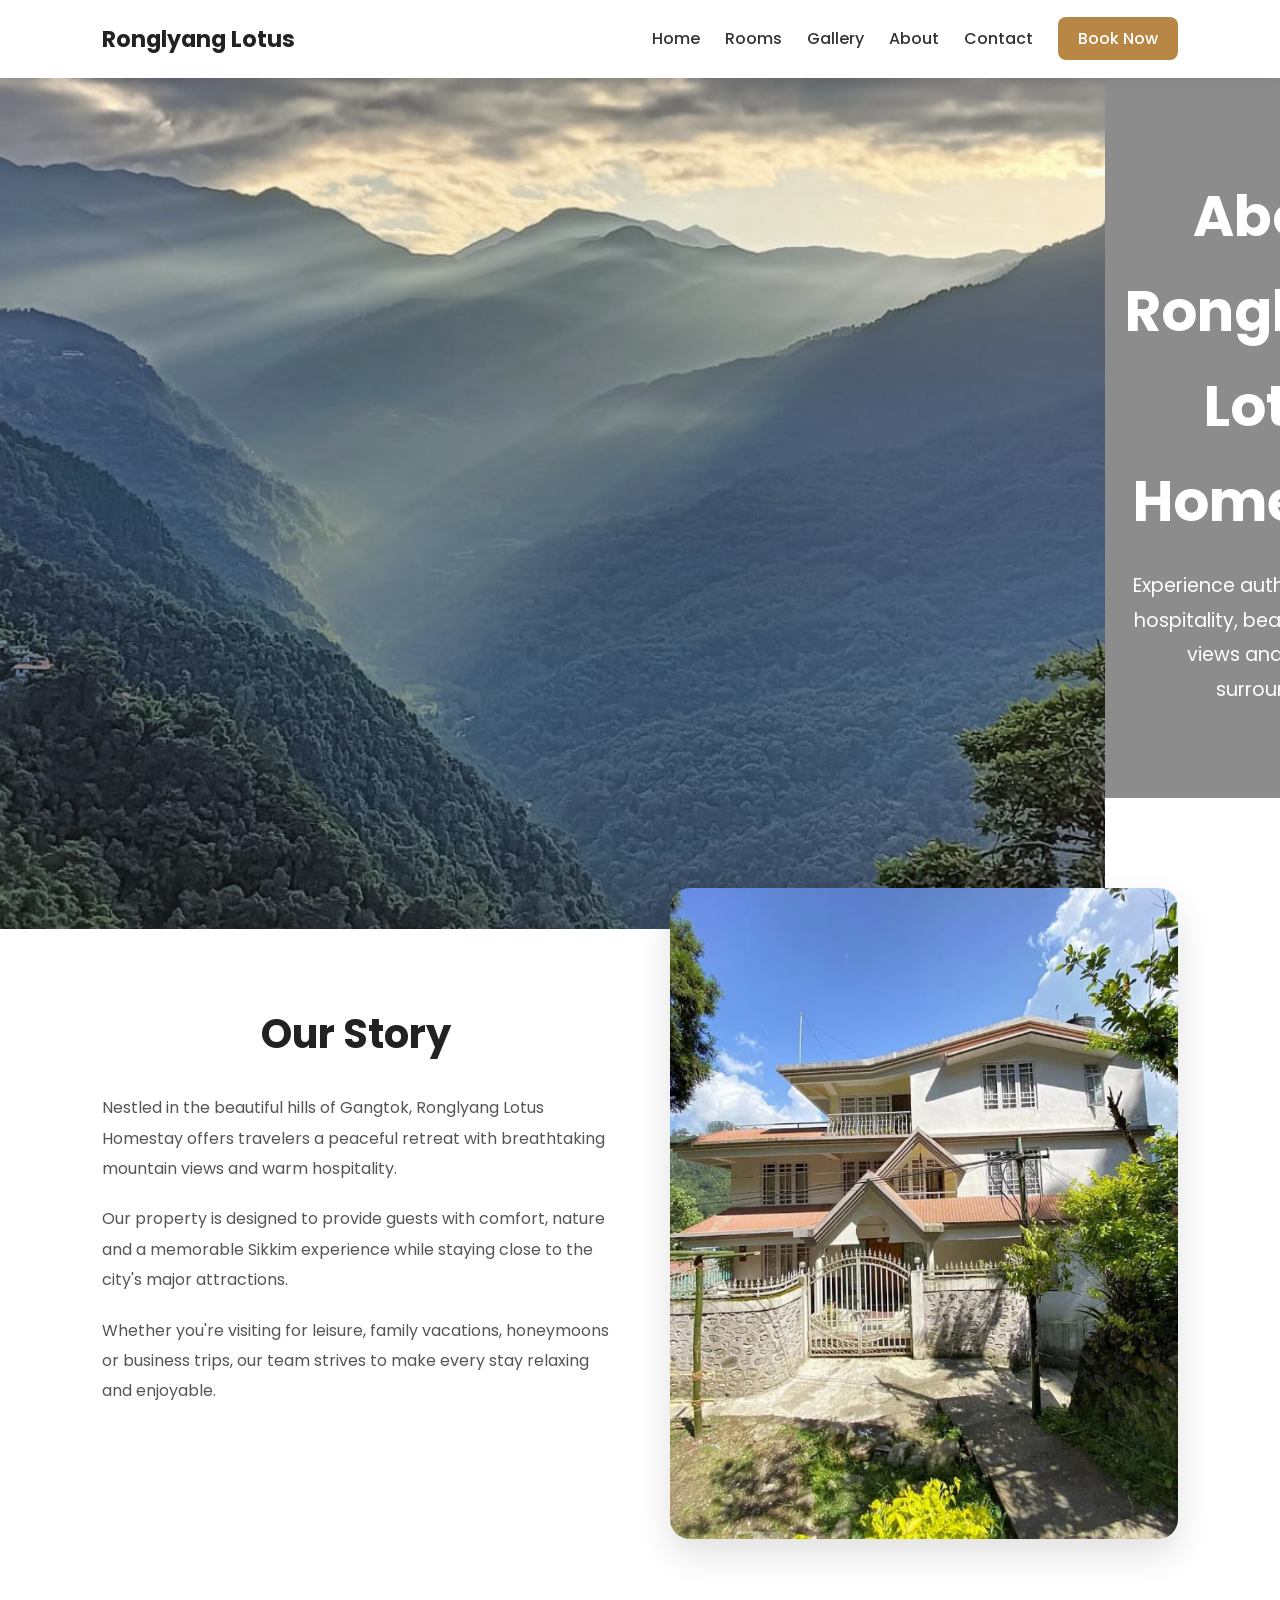
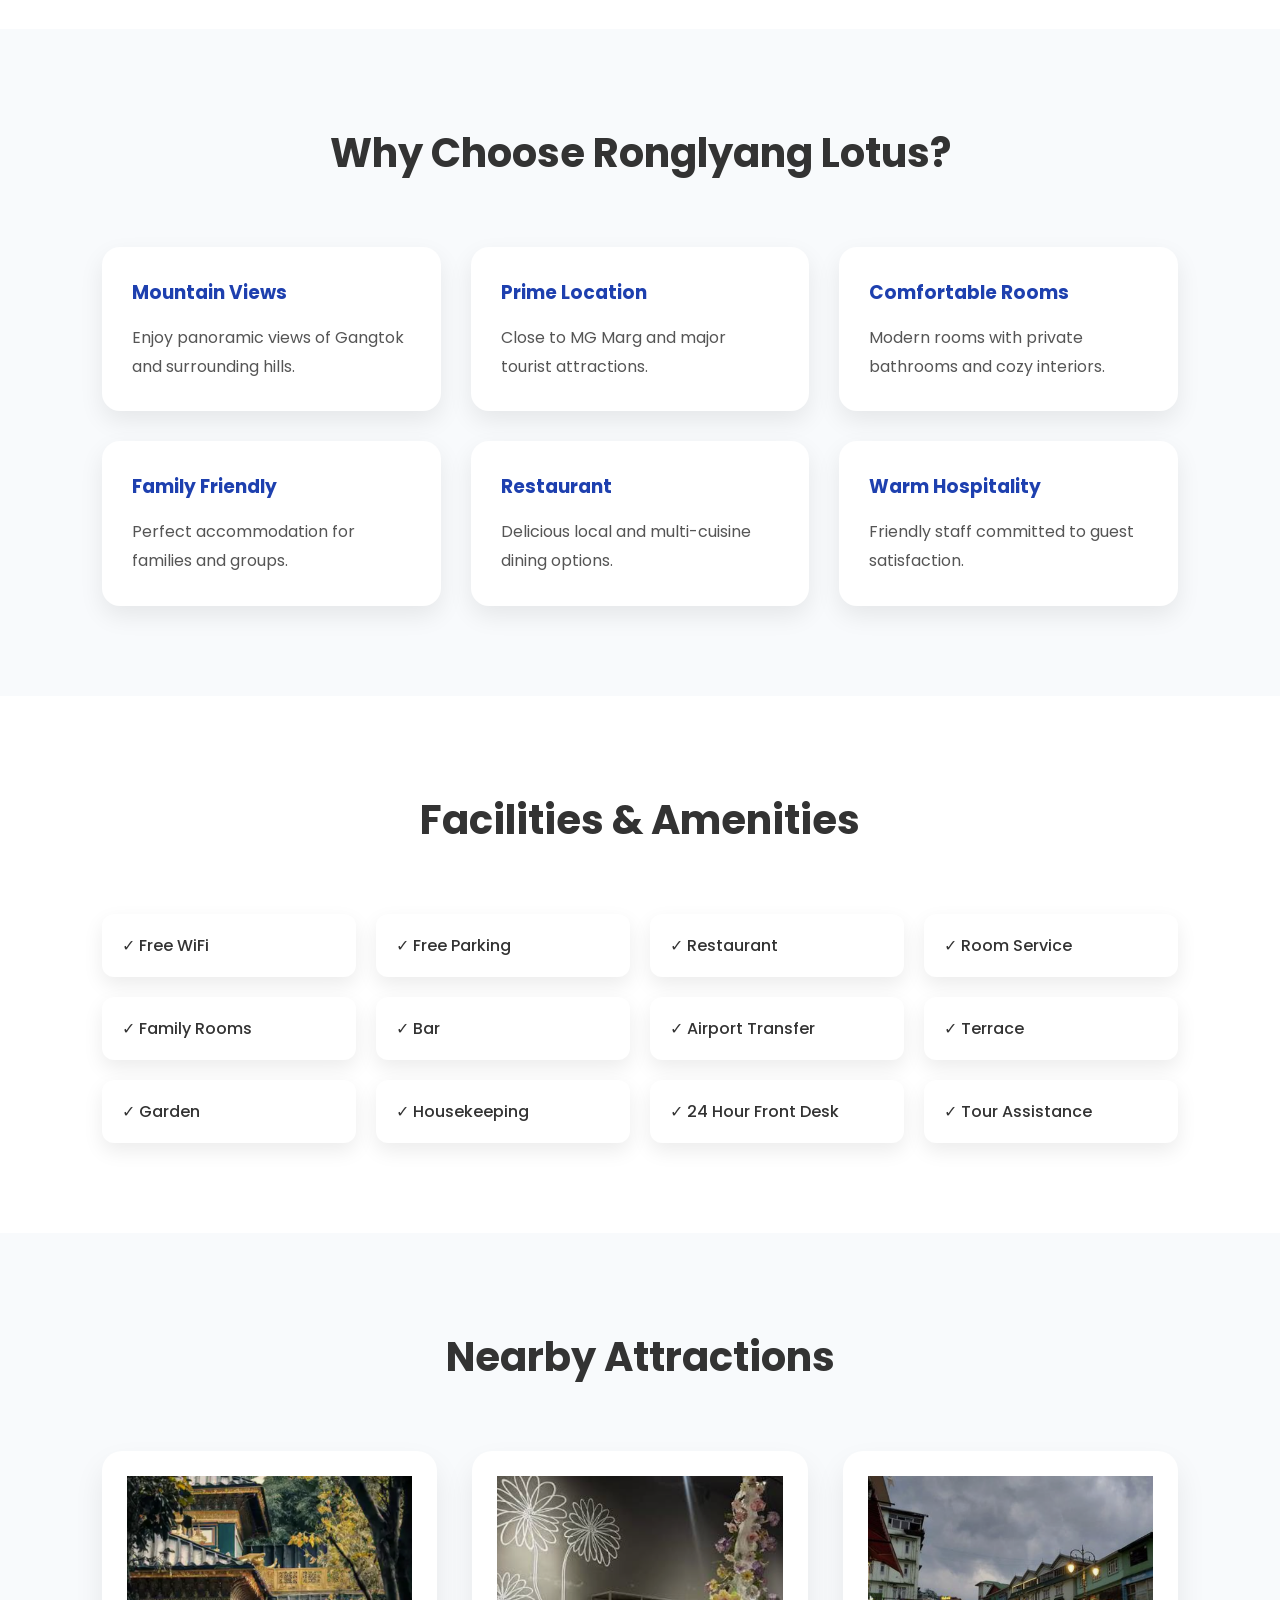
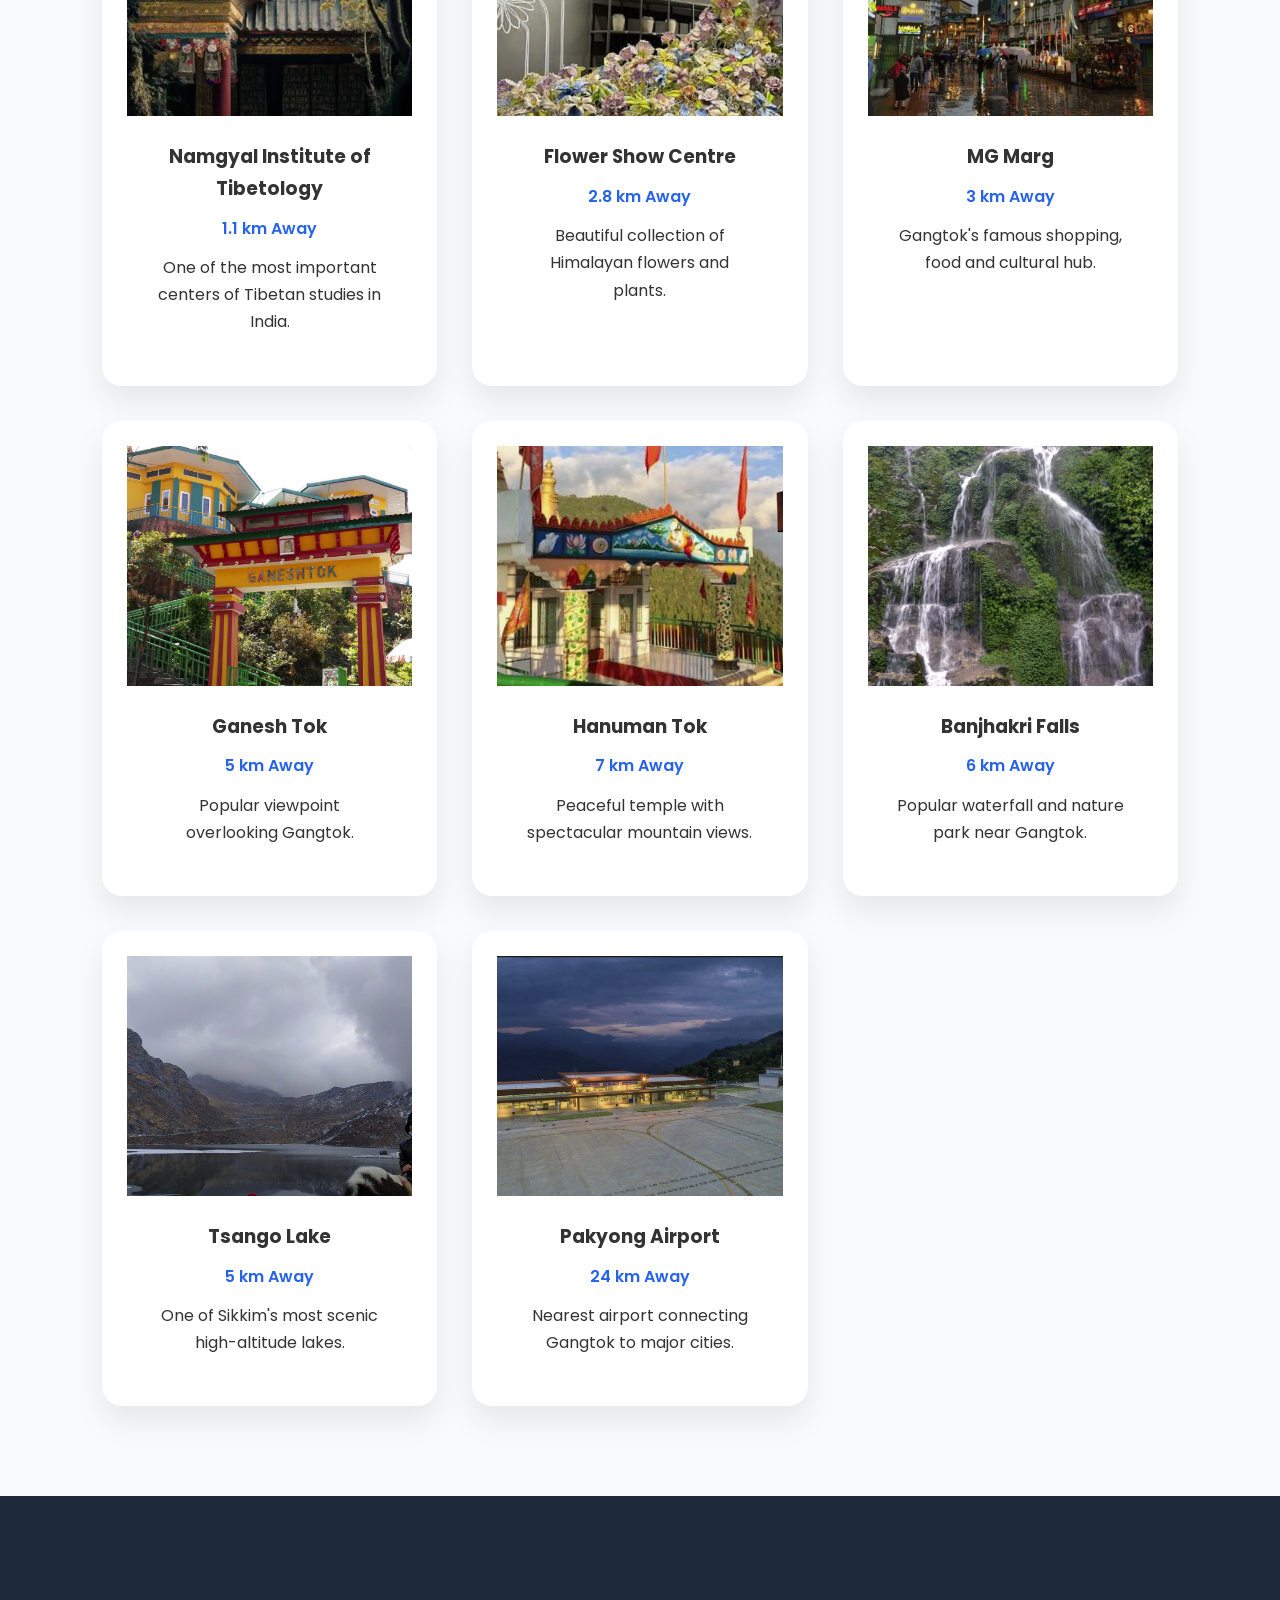
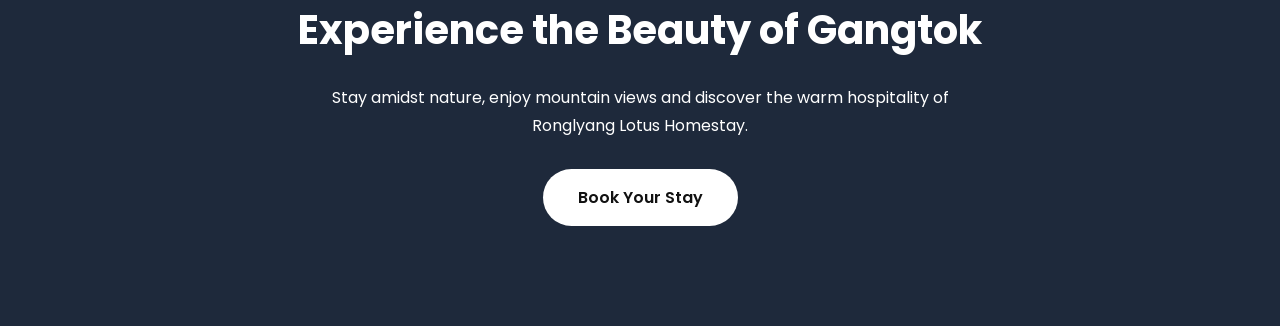
==== commit 13b36c1e: "Update about.html" ====
--- a/about.html
+++ b/about.html
@@ -54,8 +54,14 @@
 class="hero-image"
 >
 
+<div class="hero-overlay"></div>
+
 <div class="about-hero-content">
-...
+    <h1>About Ronglyang Lotus Homestay</h1>
+    <p>
+        Experience authentic Sikkimese hospitality,
+        beautiful mountain views and peaceful surroundings.
+    </p>
 </div>
 
 </section>
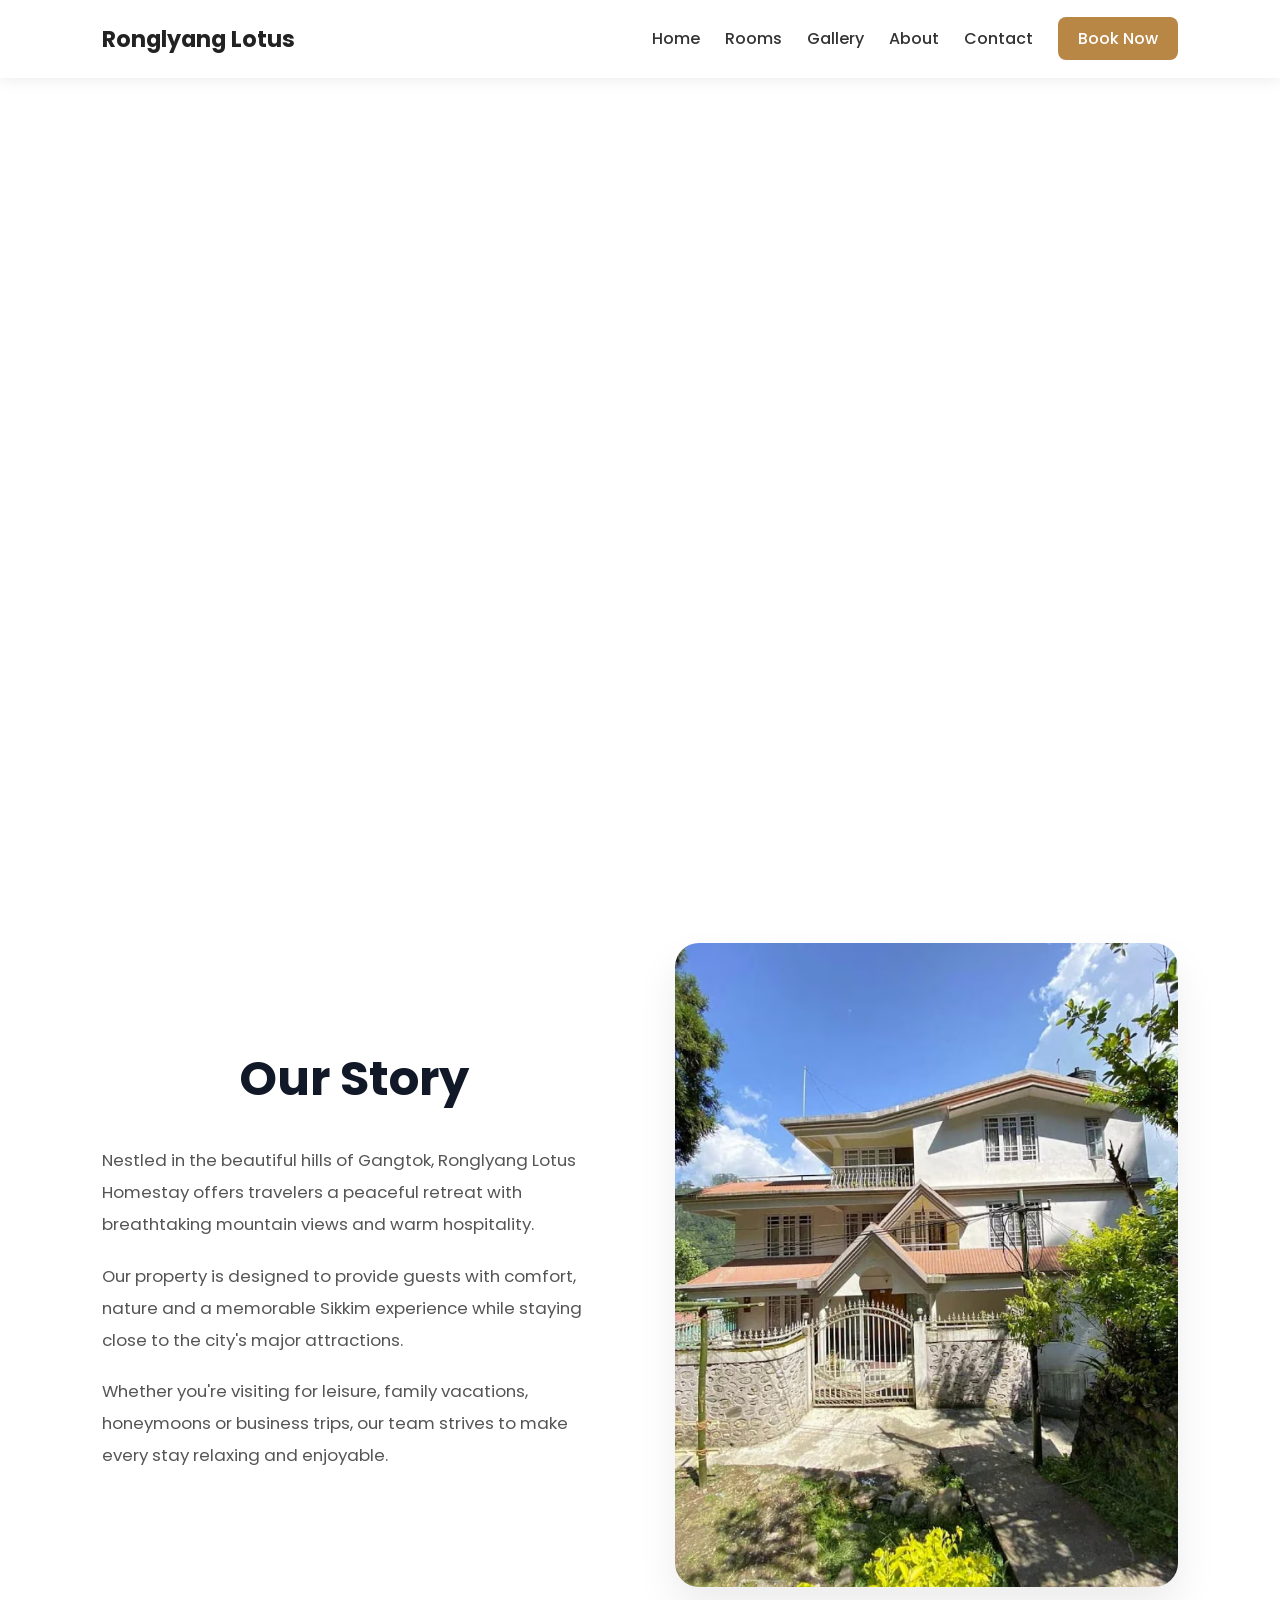
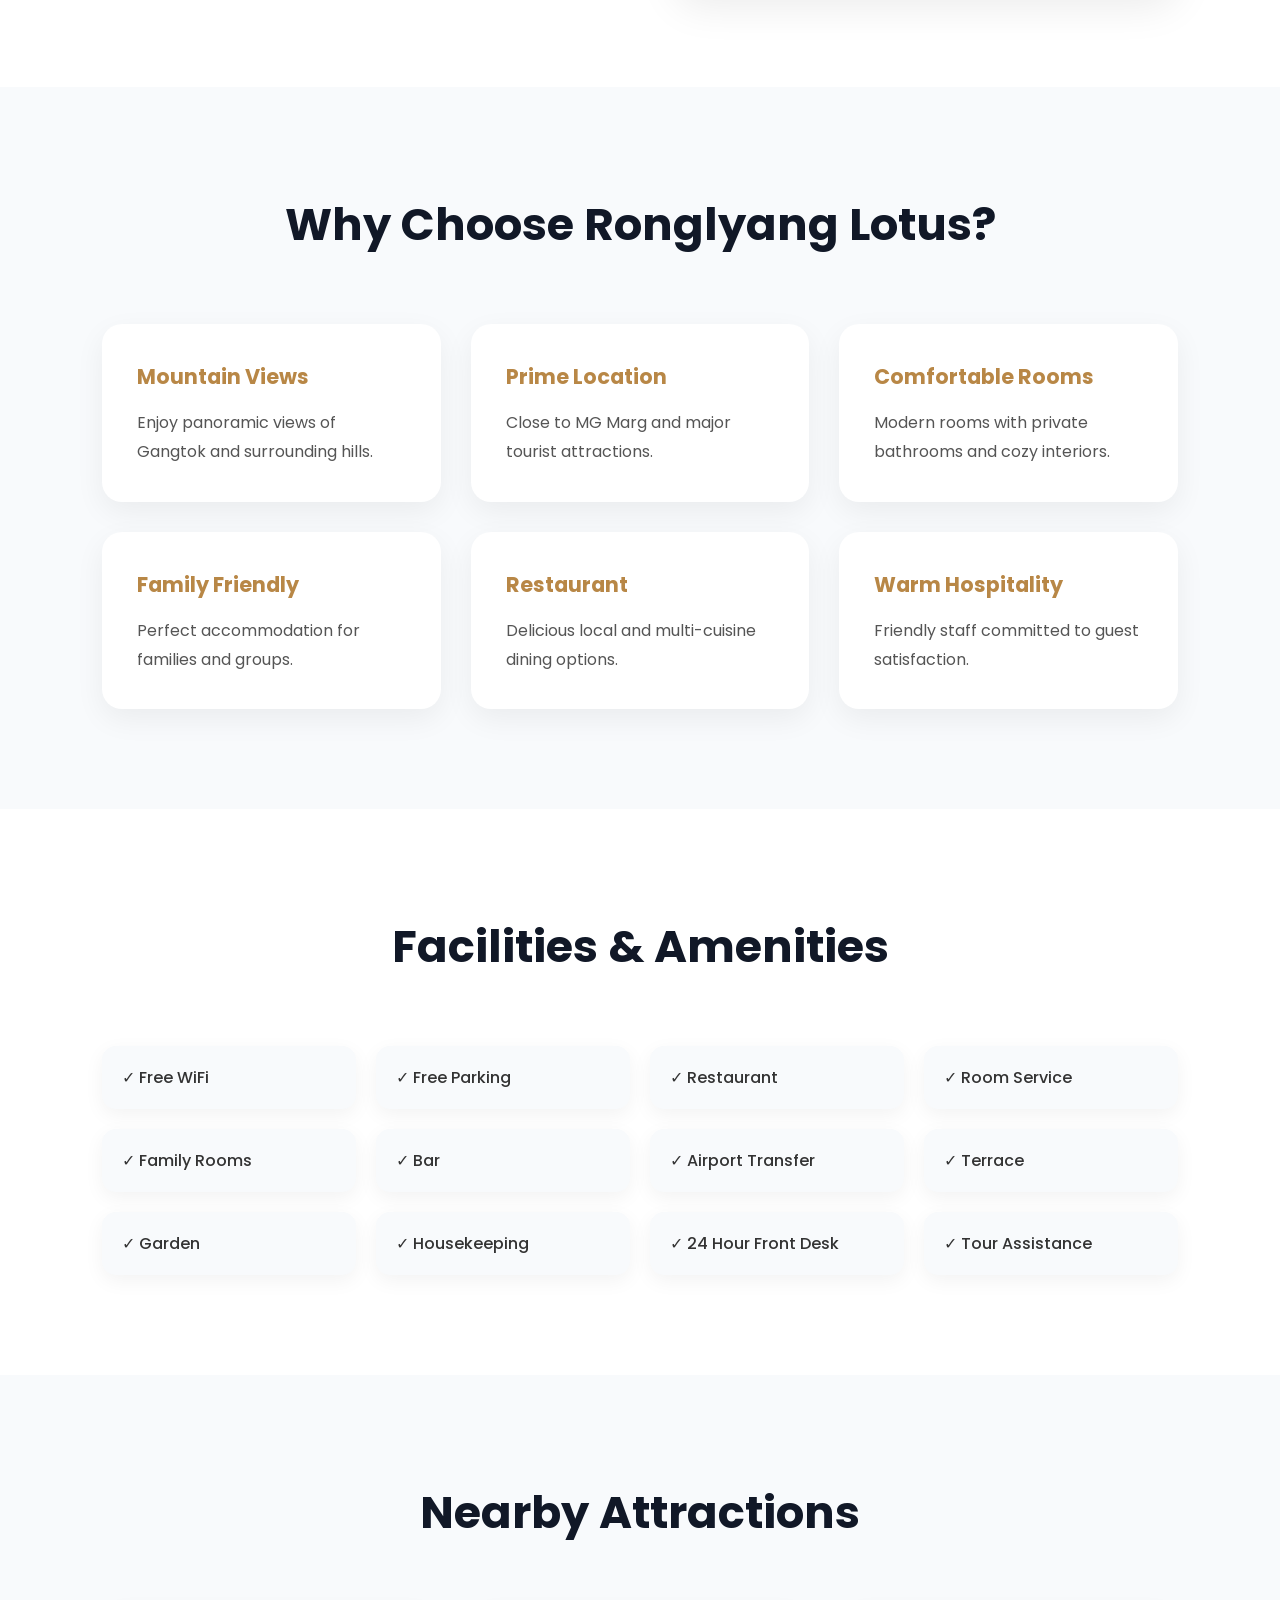
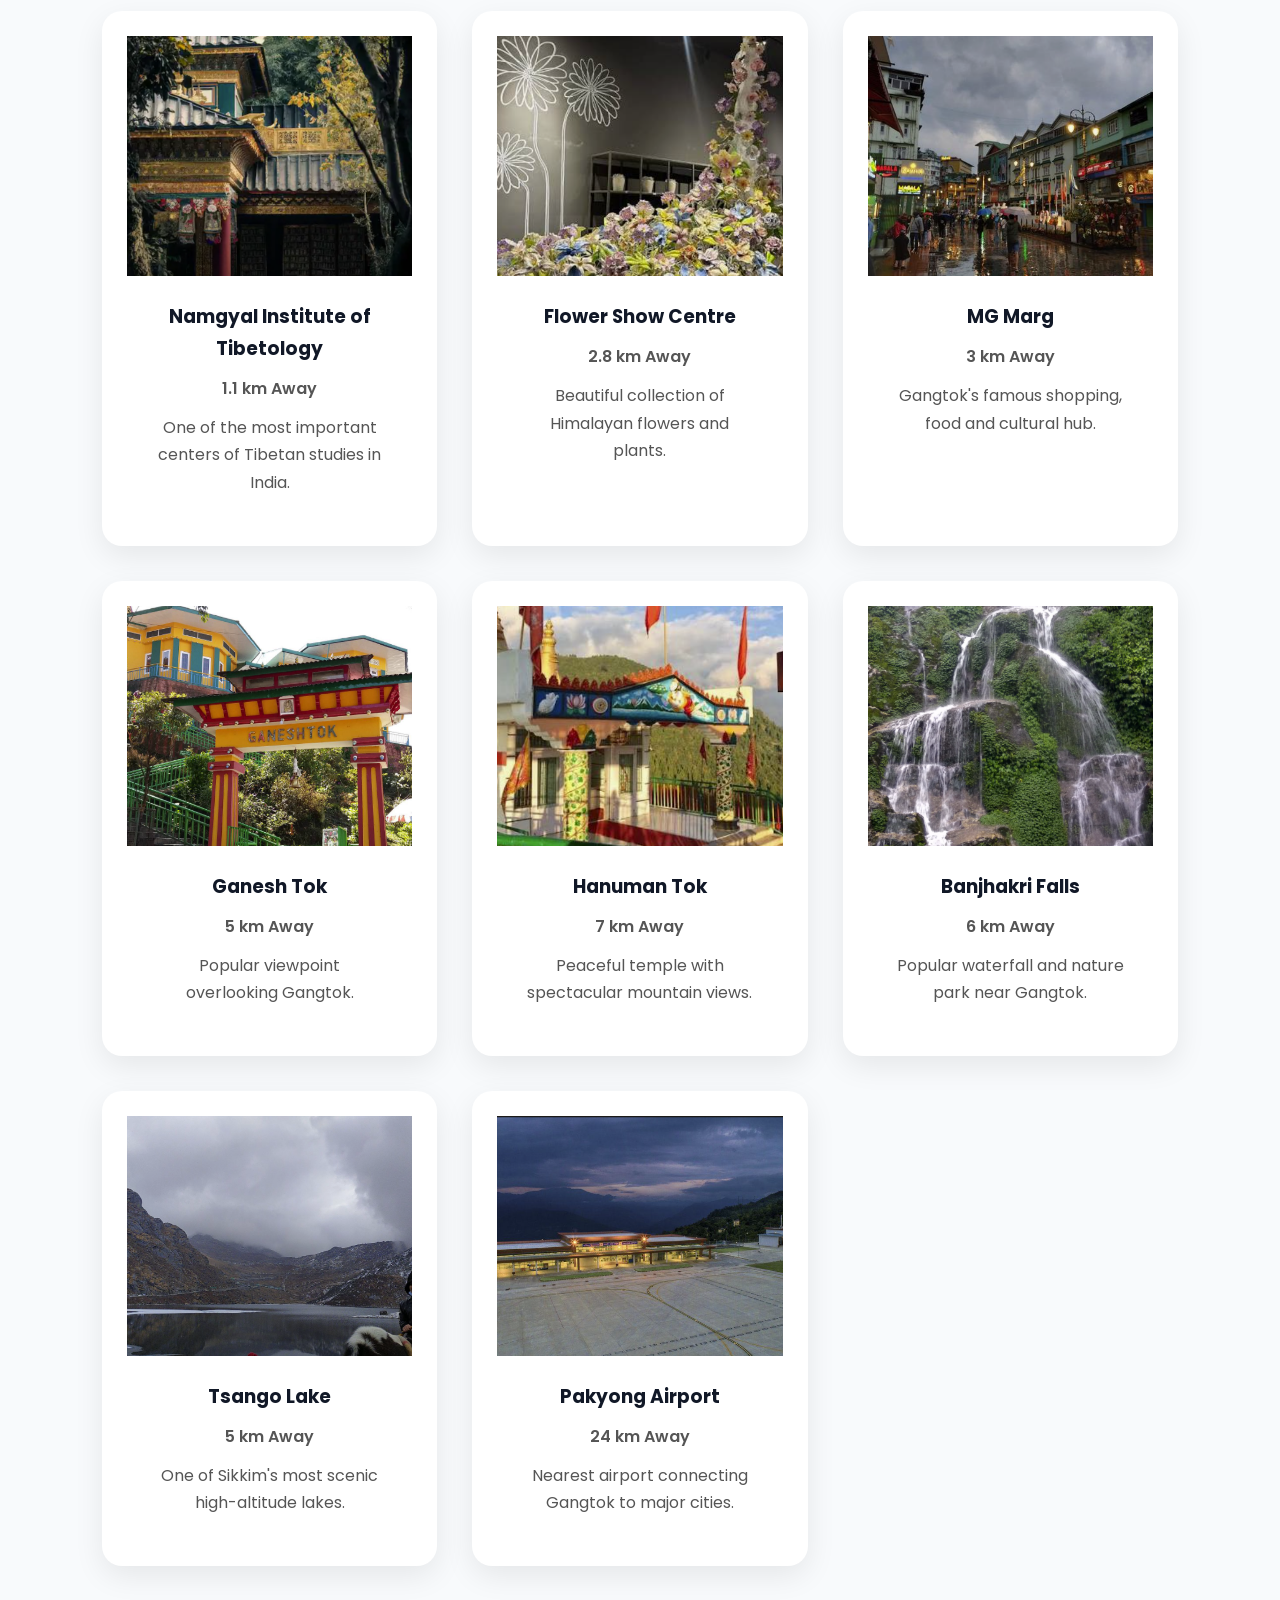
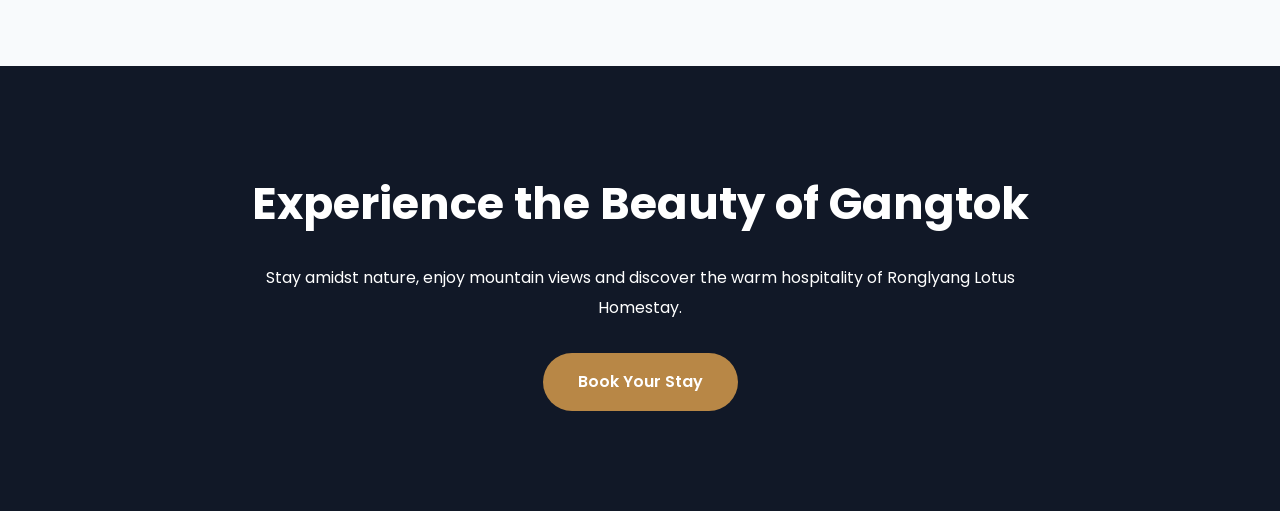
==== commit 3be6ecc6: "Update about.html" ====
--- a/about.html
+++ b/about.html
@@ -43,25 +43,17 @@
 </header>
 
 <!-- HERO -->
-
-<!-- HERO -->
-
 <section class="about-hero">
 
-<img
-src="assets/gallery2.png"
-alt="Ronglyang Lotus Homestay"
-class="hero-image"
->
-
-<div class="hero-overlay"></div>
-
 <div class="about-hero-content">
-    <h1>About Ronglyang Lotus Homestay</h1>
-    <p>
-        Experience authentic Sikkimese hospitality,
-        beautiful mountain views and peaceful surroundings.
-    </p>
+
+<h1>About Ronglyang Lotus Homestay</h1>
+
+<p>
+Experience authentic Sikkimese hospitality,
+beautiful mountain views and peaceful surroundings.
+</p>
+
 </div>
 
 </section>
--- a/assets/css/about.css
+++ b/assets/css/about.css
@@ -1,215 +1,342 @@
-/* HERO */
+/* ==========================
+   ABOUT HERO
+========================== */
 
 .about-hero{
-    height:80vh;
-    background:
-    linear-gradient(rgba(0,0,0,.45),rgba(0,0,0,.45)),
-    url("../images/about/homestay-hero.jpg");
-    background-size:cover;
-    background-position:center;
-    display:flex;
-    align-items:center;
-    justify-content:center;
-    text-align:center;
-    color:#fff;
+    position: relative;
+    height: 85vh;
+    min-height: 600px;
+    overflow: hidden;
+
+    display: flex;
+    justify-content: center;
+    align-items: center;
+    text-align: center;
+}
+
+.hero-image{
+    position: absolute;
+    inset: 0;
+
+    width: 100%;
+    height: 100%;
+
+    object-fit: cover;
+    object-position: center;
+
+    z-index: 1;
+}
+
+.hero-overlay{
+    position: absolute;
+    inset: 0;
+
+    background: rgba(0,0,0,0.45);
+
+    z-index: 2;
 }
 
 .about-hero-content{
-    max-width:800px;
-    padding:20px;
-}
-
-.about-hero h1{
-    font-size:3.5rem;
-    margin-bottom:20px;
-}
-
-.about-hero p{
-    font-size:1.2rem;
-    line-height:1.8;
-}
-
-/* STORY */
+    position: relative;
+    z-index: 3;
+
+    max-width: 900px;
+    padding: 0 20px;
+
+    color: #fff;
+}
+
+.about-hero-content h1{
+    font-size: 4rem;
+    line-height: 1.2;
+    margin-bottom: 25px;
+    font-weight: 700;
+}
+
+.about-hero-content p{
+    font-size: 1.2rem;
+    line-height: 1.8;
+    max-width: 750px;
+    margin: auto;
+}
+
+/* ==========================
+   STORY SECTION
+========================== */
 
 .story-section{
-    padding:90px 8%;
+    padding: 100px 8%;
+    background: #fff;
 }
 
 .story-grid{
-    display:grid;
-    grid-template-columns:1fr 1fr;
-    gap:60px;
-    align-items:center;
+    max-width: 1300px;
+    margin: auto;
+
+    display: grid;
+    grid-template-columns: 1fr 1fr;
+    gap: 70px;
+    align-items: center;
 }
 
 .story-content h2{
-    font-size:2.5rem;
-    margin-bottom:25px;
-    color:#222;
+    font-size: 3rem;
+    margin-bottom: 25px;
+    color: #111827;
 }
 
 .story-content p{
-    line-height:1.9;
-    color:#555;
-    margin-bottom:20px;
+    color: #555;
+    line-height: 1.9;
+    margin-bottom: 20px;
+    font-size: 1.05rem;
 }
 
 .story-image img{
-    width:100%;
-    border-radius:20px;
-    box-shadow:0 15px 35px rgba(0,0,0,.12);
-}
-
-/* FEATURES */
+    width: 100%;
+    display: block;
+
+    border-radius: 24px;
+
+    box-shadow:
+    0 20px 40px rgba(0,0,0,.08);
+}
+
+/* ==========================
+   SECTION TITLE
+========================== */
+
+.section-title{
+    text-align: center;
+    font-size: 2.8rem;
+    margin-bottom: 60px;
+    color: #111827;
+}
+
+/* ==========================
+   WHY CHOOSE US
+========================== */
 
 .features-section{
-    padding:90px 8%;
-    background:#f8fafc;
-}
-
-.section-title{
-    text-align:center;
-    font-size:2.5rem;
-    margin-bottom:60px;
+    padding: 100px 8%;
+    background: #f8fafc;
 }
 
 .features-grid{
-    display:grid;
-    grid-template-columns:repeat(auto-fit,minmax(280px,1fr));
-    gap:30px;
+    max-width: 1300px;
+    margin: auto;
+
+    display: grid;
+    grid-template-columns: repeat(auto-fit,minmax(300px,1fr));
+    gap: 30px;
 }
 
 .feature-card{
-    background:#fff;
-    padding:30px;
-    border-radius:18px;
-    box-shadow:0 10px 25px rgba(0,0,0,.08);
-    transition:.3s;
+    background: #fff;
+
+    padding: 35px;
+
+    border-radius: 20px;
+
+    box-shadow:
+    0 10px 30px rgba(0,0,0,.06);
+
+    transition: .3s;
 }
 
 .feature-card:hover{
-    transform:translateY(-8px);
+    transform: translateY(-8px);
 }
 
 .feature-card h3{
-    margin-bottom:15px;
-    color:#1e40af;
+    color: #b88746;
+    margin-bottom: 15px;
+    font-size: 1.3rem;
 }
 
 .feature-card p{
-    color:#555;
-    line-height:1.8;
-}
-
-/* FACILITIES */
+    color: #555;
+    line-height: 1.8;
+}
+
+/* ==========================
+   FACILITIES
+========================== */
 
 .facilities-section{
-    padding:90px 8%;
+    padding: 100px 8%;
+    background: #fff;
 }
 
 .facilities-grid{
-    display:grid;
-    grid-template-columns:repeat(auto-fit,minmax(220px,1fr));
-    gap:20px;
+    max-width: 1200px;
+    margin: auto;
+
+    display: grid;
+    grid-template-columns: repeat(auto-fit,minmax(250px,1fr));
+    gap: 20px;
 }
 
 .facility-item{
-    background:#fff;
-    padding:18px 20px;
-    border-radius:12px;
-    box-shadow:0 8px 20px rgba(0,0,0,.08);
-    font-weight:500;
-}
-
-/* ATTRACTIONS */
+    background: #f8fafc;
+
+    padding: 18px 20px;
+
+    border-radius: 14px;
+
+    font-weight: 500;
+
+    box-shadow:
+    0 6px 20px rgba(0,0,0,.05);
+}
+
+/* ==========================
+   ATTRACTIONS
+========================== */
 
 .attractions-section{
-    padding:90px 8%;
-    background:#f8fafc;
+    padding: 100px 8%;
+    background: #f8fafc;
 }
 
 .attractions-grid{
-    display:grid;
-    grid-template-columns:repeat(auto-fit,minmax(320px,1fr));
-    gap:35px;
+    max-width: 1400px;
+    margin: auto;
+
+    display: grid;
+    grid-template-columns: repeat(auto-fit,minmax(320px,1fr));
+    gap: 35px;
 }
 
 .attraction-card{
-    background:#fff;
-    border-radius:20px;
-    overflow:hidden;
-    box-shadow:0 15px 30px rgba(0,0,0,.08);
-    transition:.3s;
+    background: #fff;
+
+    border-radius: 20px;
+
+    overflow: hidden;
+
+    box-shadow:
+    0 10px 30px rgba(0,0,0,.08);
+
+    transition: .3s;
 }
 
 .attraction-card:hover{
-    transform:translateY(-8px);
+    transform: translateY(-8px);
 }
 
 .attraction-card img{
-    width:100%;
-    height:240px;
-    object-fit:cover;
+    width: 100%;
+    height: 240px;
+    object-fit: cover;
+    display: block;
 }
 
 .attraction-content{
-    padding:25px;
+    padding: 25px;
 }
 
 .attraction-content h3{
-    margin-bottom:10px;
+    margin-bottom: 10px;
+    color: #111827;
 }
 
 .distance{
-    color:#2563eb;
-    font-weight:600;
-    margin-bottom:12px;
-}
-
-/* CTA */
+    color: #b88746;
+    font-weight: 600;
+    margin-bottom: 12px;
+}
+
+.attraction-content p{
+    color: #555;
+}
+
+/* ==========================
+   CTA
+========================== */
 
 .about-cta{
-    padding:100px 8%;
-    text-align:center;
-    background:#1e293b;
-    color:white;
+    padding: 100px 8%;
+
+    background: #111827;
+
+    color: #fff;
+
+    text-align: center;
 }
 
 .about-cta h2{
-    font-size:2.5rem;
-    margin-bottom:20px;
+    font-size: 2.8rem;
+    margin-bottom: 20px;
 }
 
 .about-cta p{
-    max-width:700px;
-    margin:auto;
-    margin-bottom:30px;
+    max-width: 750px;
+    margin: auto auto 30px;
+    line-height: 1.9;
 }
 
 .about-btn{
-    display:inline-block;
-    background:white;
-    color:#111;
-    padding:15px 35px;
-    border-radius:50px;
-    text-decoration:none;
-    font-weight:600;
-}
-
-/* MOBILE */
-
-@media(max-width:768px){
-
-.story-grid{
-    grid-template-columns:1fr;
-}
-
-.about-hero h1{
-    font-size:2.3rem;
-}
-
-.section-title{
-    font-size:2rem;
-}
-
-}
+    display: inline-block;
+
+    background: #b88746;
+    color: #fff;
+
+    padding: 15px 35px;
+
+    border-radius: 50px;
+
+    font-weight: 600;
+
+    transition: .3s;
+}
+
+.about-btn:hover{
+    transform: translateY(-3px);
+}
+
+/* ==========================
+   MOBILE
+========================== */
+
+@media (max-width: 900px){
+
+    .story-grid{
+        grid-template-columns: 1fr;
+    }
+
+    .about-hero{
+        height: 70vh;
+    }
+
+    .about-hero-content h1{
+        font-size: 2.6rem;
+    }
+
+    .section-title{
+        font-size: 2.2rem;
+    }
+
+    .story-content h2{
+        font-size: 2.2rem;
+    }
+}
+
+@media (max-width: 600px){
+
+    .about-hero-content h1{
+        font-size: 2rem;
+    }
+
+    .about-hero-content p{
+        font-size: 1rem;
+    }
+
+    .attractions-grid{
+        grid-template-columns: 1fr;
+    }
+
+    .features-grid{
+        grid-template-columns: 1fr;
+    }
+}
